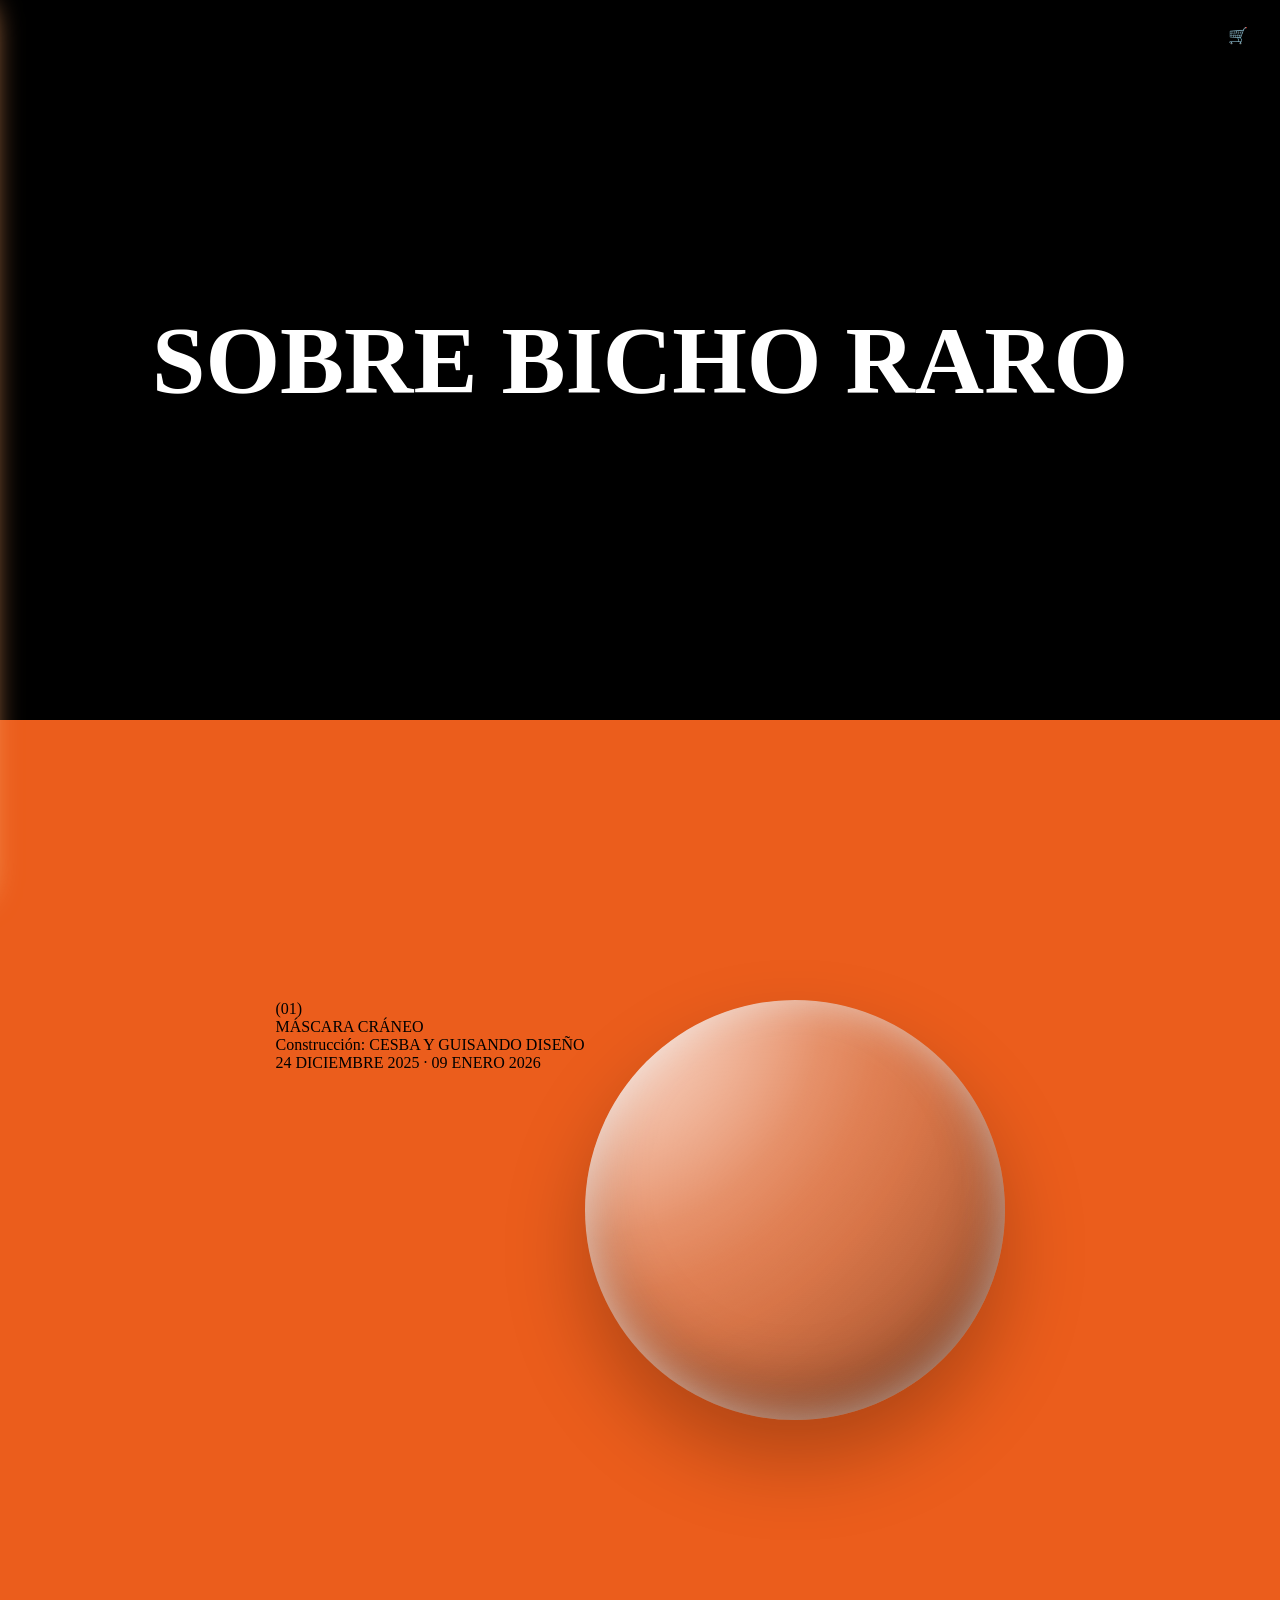
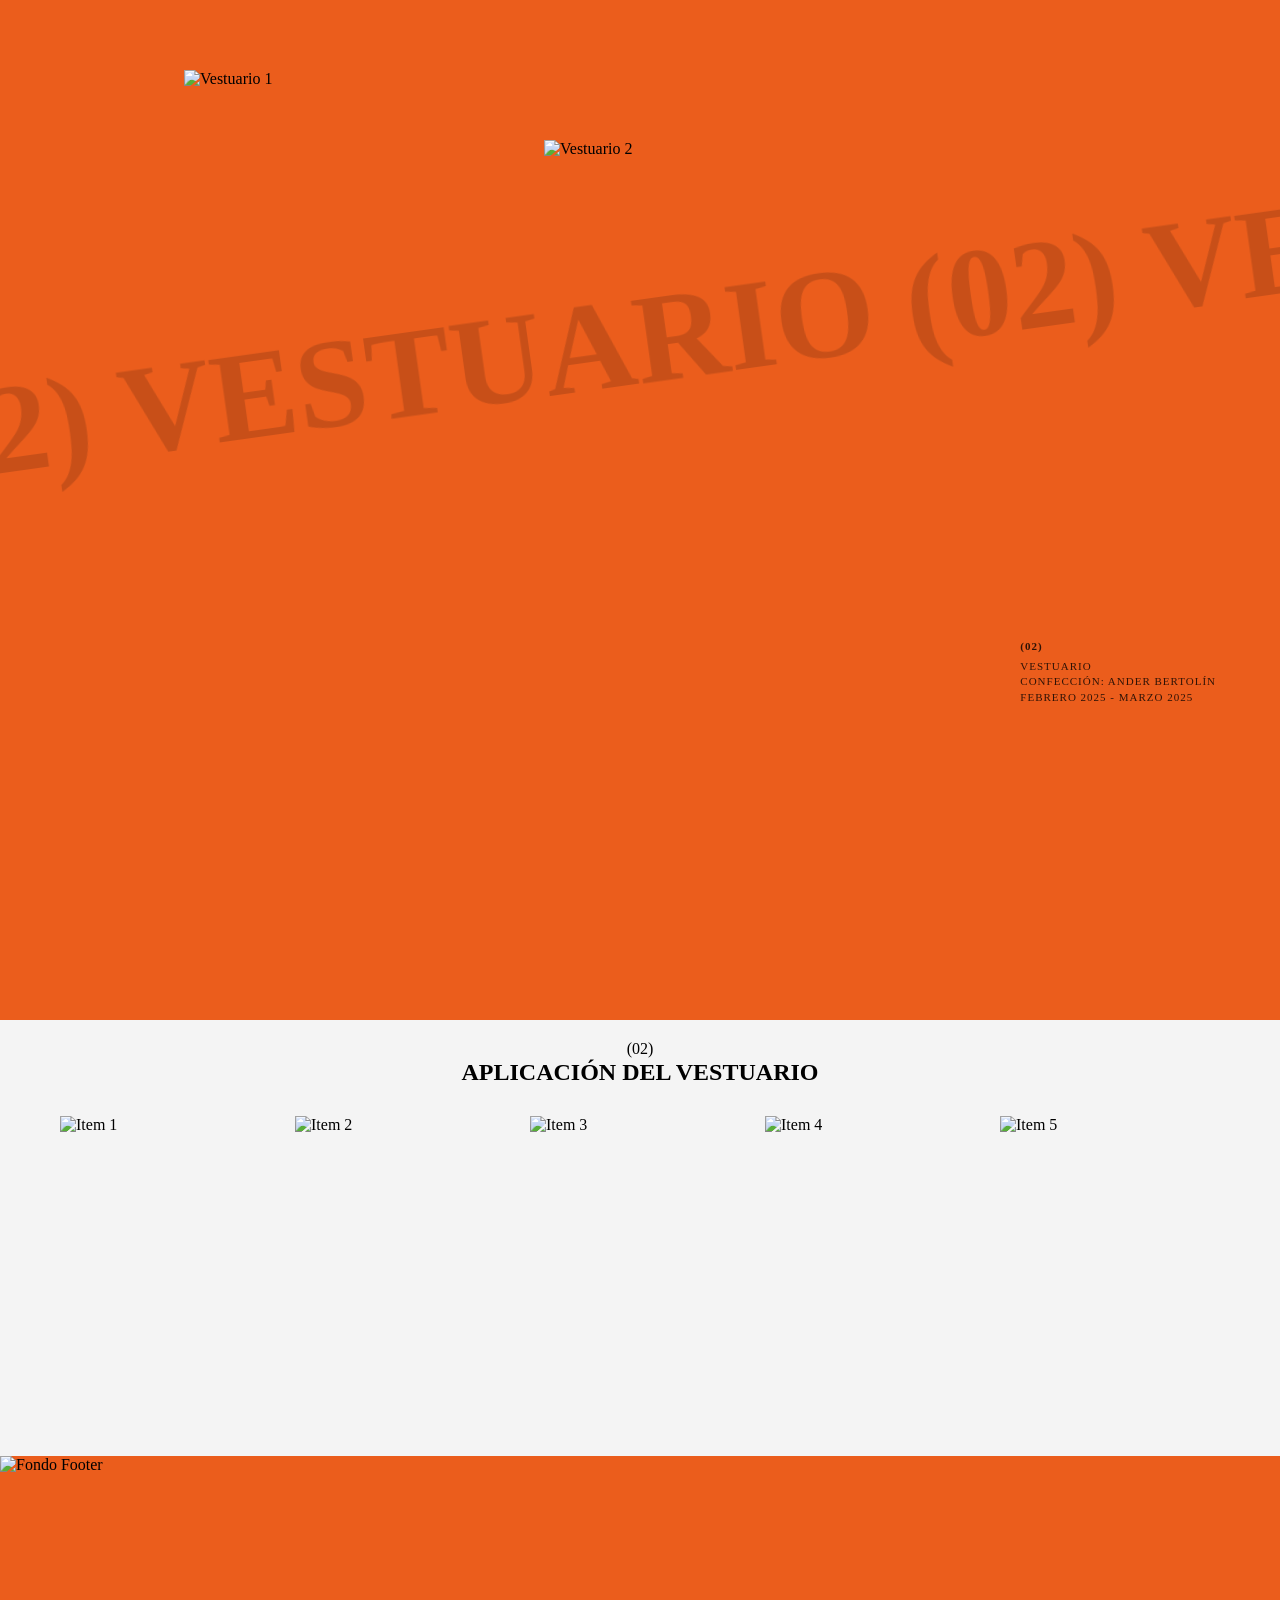
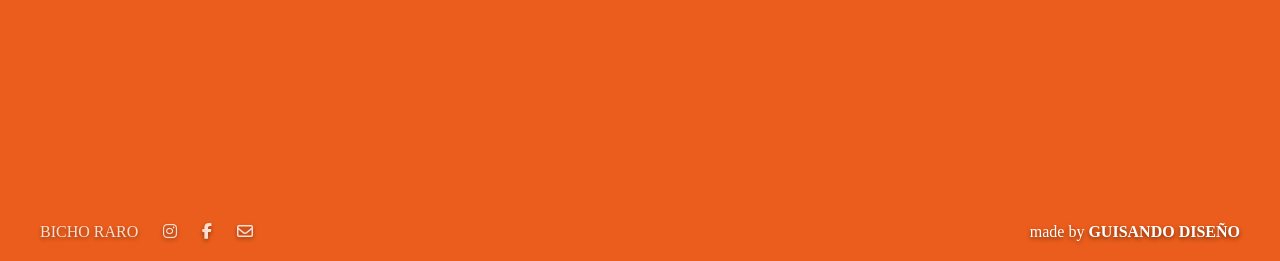
==== about.html @ 762c252d "about" ====
<!DOCTYPE html>
<html lang="es">
    <head>
        <meta charset="UTF-8">
        <title>BICHO RARO</title>
        <meta name="viewport" content="width=device-width, initial-scale=1.0">

        <!-- CSS -->
        <link rel="stylesheet" href="css/style.css">

        <!-- Icons -->
        <link href="https://cdnjs.cloudflare.com/ajax/libs/font-awesome/6.5.0/css/all.min.css" rel="stylesheet">

        <!-- Fonts -->
        <link rel="preconnect" href="https://fonts.googleapis.com">
        <link rel="preconnect" href="https://fonts.gstatic.com" crossorigin>
        <link href="https://fonts.googleapis.com/css2?family=Averia+Serif+Libre:ital,wght@0,300;0,400;0,700;1,300;1,400;1,700&family=Hubballi&family=Krona+One&family=Pinyon+Script&family=Poppins:ital,wght@0,100;0,200;0,300;0,400;0,500;0,600;0,700;0,800;0,900;1,100;1,200;1,300;1,400;1,500;1,600;1,700;1,800;1,900&display=swap" rel="stylesheet">
        
        <link rel="stylesheet" href="https://cdn.jsdelivr.net/npm/slick-carousel@1.8.1/slick/slick.css">
        <link rel="stylesheet" href="https://cdn.jsdelivr.net/npm/slick-carousel@1.8.1/slick/slick-theme.css">

    </head>

    <body>

        
<header class="header">
    <div class="hamburger" id="openMenu">
        <span></span>
        <span></span>
        <span></span>
    </div>

    <nav class="nav">
      <a href="index.html"><img src="media/img/logo.negro.png" class="logo"></a>
    </nav>

<div class="right">

    <div class="cart-btn" id="openCart">
        🛒 <span id="cartCount"></span>
    </div>
</div>
</header>

<div class="cart-overlay" id="cartOverlay"></div>

<div class="cart-panel" id="cartPanel">
    <button class="cart-close" id="closeCart">&times;</button>

    <h2>Tu carrito</h2>

    <div id="cartItems"></div>

    <div class="cart-footer">
        <p>Total: <span id="cartTotal">0.00</span> €</p>
        <button class="checkout-btn">Comprar</button>
    </div>
</div>

<!-- OVERLAY -->
<div class="overlay" id="overlay"></div>

<!-- MENÚ LATERAL -->
<div class="side-menu" id="sideMenu">
    <button class="close" id="closeMenu">&times;</button>

    <a href="#">Inicio</a>
    <a href="#about">Qué es Bicho Raro</a>
    <a href="#sobre el proyecto">Sobre el proyecto</a>
    <a href="#">Tienda</a>
    <a href="#">Contacto</a>
</div>


<main>

    <!-- VÍDEO CABECERA -->
   <section class="hero-video-container">
    <!-- El vídeo se reproduce solo, en bucle y sin sonido -->
    <video autoplay muted loop playsinline class="hero-video">
        <source src="media/video/teaser.mp4" type="video/mp4">
        Tu navegador no soporta vídeos.
    </video>

    <!-- Contenido encima del vídeo -->
    <div class="video-overlay">
        <h1 class="reveal">SOBRE BICHO RARO</h1>
    </div>
   </section>

   <!-- SECCIÓN MÁSCARA -->
<section class="crystal-section">
    <div >
        <span>(01)</span>
        <p>MÁSCARA CRÁNEO<br>Construcción: CESBA Y GUISANDO DISEÑO</p>24 DICIEMBRE 2025 · 09 ENERO 2026
    </div>
    <div class="crystal-wrapper">
        <div class="crystal-ball">
            <!-- Cambiamos video por img -->
            <img class="crystal-image" src="media/img/foto6.jpg" alt="Avalon Film">
            <div class="crystal-glass"></div>
        </div>
    </div>
</section>


<!-- SECCIÓN VESTUARIO -->
<section class="vestuario-section">
    <!-- Marquee Diagonal -->
    <div class="marquee-diagonal">
        <div class="marquee-wrapper">
            <div class="marquee-text">
                (02) VESTUARIO (02) VESTUARIO (02) VESTUARIO (02) VESTUARIO (02) VESTUARIO (02) VESTUARIO (02) VESTUARIO (02) VESTUARIO (02) VESTUARIO (02) VESTUARIO
            </div>
        </div>
    </div>

        <!-- TEXTO PEQUEÑO A LA DERECHA -->
    <div class="vestuario-info">
        <p>(02)</p>
        <p>VESTUARIO</p>
        <p>Confección: ANDER BERTOLÍN</p>
        <p>FEBRERO 2025 - MARZO 2025</p>
    </div>

    <!-- Galería (Reutilizando tu lógica de la Home) -->
    <div class="galeria-container reveal">

        <div class="galeria-item pos-1">
            <img src="media/img/vestuario.png" alt="Vestuario 1">
            <div class="ver-mas">PARTE DE ARRIBA</div>
        </div>
        <div class="galeria-item pos-2">
            <img src="media/img/pantalón.png" alt="Vestuario 2">
            <div class="ver-mas">PANTALÓN</div>
        </div>
        <!-- ... añade tus 8 fotos con las clases pos-1 a pos-8 ... -->
    </div>


    <!-- ================= APLICACIÓN DEL VESTUARIO ================= -->
<section class="carrusel-section">
    <div class="carrusel-header">
        <span>(02)</span>
        <h2>APLICACIÓN DEL VESTUARIO</h2>
    </div>

    <div class="carrusel-estatico">
        <div class="carrusel-item">
            <img src="media/img/foto1.jpg" alt="Item 1">
        </div>
        <div class="carrusel-item">
            <img src="media/img/foto2.jpg" alt="Item 2">
        </div>
        <div class="carrusel-item">
            <img src="media/img/foto3.jpg" alt="Item 3">
        </div>
        <div class="carrusel-item">
            <img src="media/img/foto4.jpg" alt="Item 4">
        </div>
        <div class="carrusel-item">
            <img src="media/img/foto8.jpg" alt="Item 5">
        </div>
    </div>
</section>
    
</section>






</main>


<footer class="site-footer-container">
    <!-- La imagen de fondo -->
    <img src="media/img/foto footer.jpg" alt="Fondo Footer" class="footer-bg-img">

    <!-- El contenido (iconos y créditos) -->
    <div class="footer-content">
        <div class="footer-left">
            <a href="#">BICHO RARO</a>
            <div class="social-icons">
                <a href="#"><i class="fa-brands fa-instagram"></i></a>
                <a href="#"><i class="fa-brands fa-facebook-f"></i></a>
                <a href="#"><i class="fa-regular fa-envelope"></i></a>
            </div>
        </div>
        
        <div class="footer-right">
            <p>made by <span>GUISANDO DISEÑO</span></p>
        </div>
    </div>
</footer>


<script src="menu.js"></script>



        <script src="java/jquery-3.7.1.min.js"></script>
        <script src="https://cdn.jsdelivr.net/npm/slick-carousel@1.8.1/slick/slick.min.js"></script>
        <script src="https://code.jquery.com/ui/1.13.2/jquery-ui.min.js"></script>
        <script src="https://cdnjs.cloudflare.com/ajax/libs/gsap/3.12.5/gsap.min.js"></script>
        <script src="https://cdnjs.cloudflare.com/ajax/libs/gsap/3.12.5/ScrollTrigger.min.js"></script>
        <script src="js/script.js"></script>
    </body>
</html>
---- css/style.css ----
@font-face {
    font-family: 'Atherosser';
    src: url('fonts/ATHEROSSER.ttf') format('truetype');
    font-weight: normal;
    font-style: normal;
}

* {
    margin: 0;
    padding: 0;
    box-sizing: border-box;
    font-family: 'Atherosser';
}

body {
    background: #EB5D1C;
    color: black;
    overflow-x: hidden;
}

/* HEADER */
.header {
    position: fixed;
    width: 100%;
    height: 70px;
    display: grid;
    grid-template-columns: 1fr auto 1fr;
    align-items: center;
    padding: 0 20px;
    z-index: 1000;
}

.logo {
    height: 60px;
}

/* HAMBURGUESA */
.hamburger {
    cursor: pointer;
}

.hamburger span {
    display: block;
    width: 25px;
    height: 2px;
    background: black;
    margin: 5px 0;
}



/* NAV */
.nav {
    display: flex;
    gap: 40px;
    justify-self: center;
}

.logo {
    font-weight: bold;
}

/* RIGHT */
.right {
    justify-self: end;
    display: flex;
    gap: 20px;
}

/* OVERLAY */
.overlay {
    position: fixed;
    inset: 0;
    background: rgba(0,0,0,0.6);
    opacity: 0;
    pointer-events: none;
    transition: 0.3s;
    z-index: 4000;
}

.overlay.active {
    opacity: 1;
    pointer-events: auto;
}

/* SIDE MENU */
.side-menu {
    position: fixed;
    top: 10px;
    left: -320px;
    width: 300px;
    height: calc(100% - 20px);
    padding: 80px 30px;
    background: rgba(255, 255, 255, 0.15); /* Más opaco para legibilidad */
    backdrop-filter: blur(10px);
    -webkit-backdrop-filter: blur(10px);
    box-shadow: 0 0 30px 10px #f49d5f;
    border-radius: 12px;
    transition: 0.4s;
    z-index: 5000;
}

/* ACTIVO */
.side-menu.active {
    left: 10px;
}

/* LINKS */
.side-menu a {
    display: block;
    margin-bottom: 25px;
    font-size: 20px;
    color: white;
    text-decoration: none;
}

/* BOTÓN CERRAR */
.close {
    position: absolute;
    top: 20px;
    right: 20px;
    font-size: 30px;
    background: none;
    border: none;
    color: white;
    cursor: pointer;
    z-index: 5001; /* Siempre sobre el menú */
    padding: 10px; /* Área de clic más grande */
}

/* botón carrito */
.cart-btn {
    cursor: pointer;
    font-weight: bold;
}

/* overlay */
.cart-overlay {
    position: fixed;
    inset: 0;
    background: rgba(0,0,0,0.35);
    opacity: 0;
    pointer-events: none;
    transition: .3s;
    z-index: 1998;
}

.cart-overlay.active {
    opacity: 1;
    pointer-events: auto;
}

/* panel */
.cart-panel {
    position: fixed;
    top: 0;
    right: -420px;
    width: 400px;
    max-width: 100%;
    height: 100%;
    background: white;
    padding: 30px;
    transition: .35s ease;
    z-index: 1999;
    overflow-y: auto;
}

.cart-panel.active {
    right: 0;
}

.cart-close {
    position: absolute;
    top: 15px;
    right: 20px;
    border: none;
    background: none;
    font-size: 32px;
    cursor: pointer;
}

.cart-item {
    display: flex;
    justify-content: space-between;
    margin: 18px 0;
    border-bottom: 1px solid #ddd;
    padding-bottom: 10px;
}

.cart-footer {
    margin-top: 30px;
}

.checkout-btn {
    width: 100%;
    padding: 14px;
    border: none;
    background: black;
    color: white;
    cursor: pointer;
}

/* HERO IMAGE: Ocupa ancho total, alto proporcional */
.hero-image-container {
    width: 100%;
    height: 100vh;
    overflow: hidden;
    line-height: 0;
    position: relative;
    z-index: 1; /* Bajo el menú */
}

.hero-img {
    width: 100%;
    height: 100%;
    object-fit: cover;
    display: block;
}

.hero-image-container {
    position: relative;
    overflow: hidden;
}

.hero-secundaria {
    position: absolute;
    top: 55%;           /* Un poco por debajo del centro vertical */
    left: 35%;          /* 35% la desplaza a la izquierda sin llegar al borde */
    transform: translate(-50%, -50%) scale(0.2); /* Empieza muy pequeña desde su centro */
    width: 500px;       /* Tamaño más grande (ajústalo a tu gusto) */
    height: auto;
    opacity: 0;         /* Invisible al inicio */
    z-index: 10;
    pointer-events: none;
    transition: filter 0.3s ease; /* Por si quieres añadir efectos luego */
}



/* DIVISOR Y CONTENIDO */
.content-wrapper {
    position: relative;
    z-index: 10;
}

.hero-divider {
    width: 100%;
    height: 150px;
    background-image: url('../img/tu-mancha-organica.svg'); /* CAMBIA ESTO AL NOMBRE DE TU SVG */
    background-size: 100% 100%;
    background-repeat: no-repeat;
    margin-top: -80px; /* Muerde la imagen */
}

.hero-content-area {
    background-color: #f4cba9;
    padding: 80px 5vw;
}

/* Estilo específico para la aparición de la foto */
.reveal-hero {
    transition: opacity 1.8s ease-out, transform 1.5s ease-out !important;
    pointer-events: none; 
}

/* Asegúrate de que el contenedor no corte la animación al subir */
.hero-image-container {
    overflow: visible; 
}


/* EFECTO REVEAL (JS) */
/* Estado inicial: Invisible y desplazado */
.reveal {
    opacity: 0;
    transform: translateY(30px);
    /* Aumentamos el tiempo de transición para que se note el efecto */
    transition: opacity 1s ease-out, transform 1s ease-out;
    will-change: opacity, transform; /* Mejora el rendimiento del scroll */
}

/* Estado activo: Visible */
.reveal.active {
    opacity: 1;
    transform: translateY(0);
}

/* TEXTO HOME */
.seccion-mensaje {
    background-color: #EB5D1C; /* El color naranja fuerte de la imagen */
    color: black;
    padding: 100px 10%;
    min-height: 100vh;
    display: flex;
    align-items: center;
    position: relative;
    z-index: 5; /* Asegura que esté por encima de la imagen si hay solapamiento */
}

.mensaje-content {
    max-width: 1100px;
}

.intro-texto {
    font-family: 'Averia Serif Libre', serif;
    font-size: 1.2rem;
    font-weight: bold;
    margin-bottom: 20px;
}

.titulo-grande {
    font-family: 'Krona One', sans-serif;
    font-size: clamp(2.5rem, 6vw, 5rem); /* Se adapta al tamaño de pantalla */
    line-height: 1.1;
    text-transform: uppercase;
    letter-spacing: -2px;
}

.titulo-grande span {
    /* Opcional: un toque de transparencia para las palabras que quieras resaltar */
    opacity: 0.7;
}



.galeria-caotica {
    padding: 100px 0;
    min-height: 120vh;
    position: relative;
}

.galeria-container {
    position: relative;
    max-width: 1200px;
    margin: 0 auto;
    height: 1000px; /* Altura necesaria para distribuir las fotos */
}

.galeria-item {
    position: absolute;
    width: 200px; /* Tamaño base de las fotos */
    transition: all 0.4s cubic-bezier(0.25, 1, 0.5, 1);
    cursor: pointer;
    overflow: hidden;
}

.galeria-item img {
    width: 100%;
    height: auto;
    display: block;
}

/* Efecto HOVER */
.galeria-item:hover {
    transform: scale(1.3); /* Se hace grande */
    z-index: 100; /* Se pone por encima de las demás */
    box-shadow: 0 15px 35px rgba(0,0,0,0.4);
}

/* Texto VER MÁS */
.ver-mas {
    position: absolute;
    inset: 0;
    background: rgba(0, 0, 0, 0.4);
    color: white;
    display: flex;
    align-items: center;
    justify-content: center;
    font-family: 'Atherosser';
    font-size: 0.8rem;
    opacity: 0;
    transition: opacity 0.3s;
}

.galeria-item:hover .ver-mas {
    opacity: 1;
}

/* POSICIONES ASIMÉTRICAS (Ajusta estos valores para "desordenarlas") */

/* Arriba izquierda */
.pos-1 { top: 5%; left: 12%; width: 160px; } 

/* Arriba centro-derecha */
.pos-2 { top: 12%; left: 42%; width: 200px; } 

/* Fila superior, extremo derecho */
.pos-6 { top: 10%; left: 82%; width: 170px; } 

/* Centro izquierda (un poco más grande) */
.pos-7 { top: 38%; left: 8%; width: 230px; } 

/* Centro derecha (equilibrando el medio) */
.pos-3 { top: 42%; left: 68%; width: 210px; } 

/* Abajo izquierda */
.pos-4 { top: 68%; left: 15%; width: 240px; } 

/* Abajo centro (más pequeña, tipo detalle) */
.pos-5 { top: 72%; left: 45%; width: 150px; } 

/* Abajo derecha */
.pos-8 { top: 80%; left: 78%; width: 190px; }

/* AJUSTE PARA MÓVILES (Importante) */
@media (max-width: 768px) {
    .galeria-container {
        height: auto;
        display: grid;
        grid-template-columns: 1fr 1fr; /* 2 columnas en móvil */
        gap: 20px;
        padding: 20px;
    }
    
    .galeria-item {
        position: relative !important; /* Quitamos el desorden en móvil para que sea legible */
        top: auto !important;
        left: auto !important;
        width: 100% !important;
    }
}

/* TIENDA*/
.shop-section {
    padding: 150px 0;
    position: relative;
    overflow: hidden;
    min-height: 100vh;
}

/* MARQUEE (Texto infinito) */
.marquee {
    position: absolute;
    top: 50%;
    transform: translateY(-50%);
    white-space: nowrap;
    display: flex;
    z-index: 1;
}

.marquee-content {
    font-family: 'Krona One', sans-serif;
    font-size: 15vw; /* Texto gigante */
    font-weight: bold;
    color: rgba(0, 0, 0, 1);
    animation: marquee 20s linear infinite;
}

@keyframes marquee {
    from { transform: translateX(0); }
    to { transform: translateX(-50%); }
}

/* PRODUCTOS */
.shop-container {
    position: relative;
    z-index: 10;
    max-width: 1200px;
    margin: 0 auto;
    height: 600px;
}

.shop-item {
    position: absolute;
    width: 280px;
    text-align: center;
    transition: transform 0.3s ease;
}

.shop-item img {
    width: 100%;
    height: auto;
    filter: drop-shadow(0 10px 20px rgba(0,0,0,0.3));
}

.shop-item:hover {
    transform: scale(1.05) rotate(2deg);
}

/* Posiciones tipo collage */
.item-kit { top: 10%; left: 5%; }
.item-fanzine { top: 40%; left: 40%; width: 220px; }
.item-camiseta { top: 5%; right: 5%; width: 320px; }

/* Info y Botón */
.product-info h3 { font-size: 1rem; margin-top: 10px; }
.product-info button {
    background: black;
    color: white;
    border: none;
    padding: 8px 15px;
    margin-top: 10px;
    cursor: pointer;
    font-family: 'Averia Serif Libre';
}

.product-info button:hover { background: white; color: black; }


/* VÍDEO HEADER ABOUT */
.hero-video-container {
    position: relative;
    width: 100%;
    height: 80vh; /* Altura del video (80% de la pantalla) */
    overflow: hidden;
    display: flex;
    align-items: center;
    justify-content: center;
    background-color: black; /* Fondo negro mientras carga el vídeo */
}

.hero-video {
    position: absolute;
    top: 50%;
    left: 50%;
    width: 100%;
    height: 100%;
    object-fit: cover; /* Clave para que no se deforme */
    transform: translate(-50%, -50%);
    z-index: 1;
}

.video-overlay {
    position: relative;
    z-index: 2; /* Por encima del vídeo */
    text-align: center;
    color: white;
}

.video-overlay h1 {
    font-family: 'Atherosser';
    font-size: clamp(3rem, 8vw, 6rem);
    text-transform: uppercase;
    text-shadow: 0 0 20px rgba(0,0,0,0.5);
}

/* Oscurecer un poco el vídeo para que el texto se lea mejor */
.hero-video-container::after {
    content: '';
    position: absolute;
    inset: 0;
    background: rgba(0, 0, 0, 0.3);
    z-index: 1;
}


/* ================= CRYSTAL BALL SECCIÓN MÁSCARA ================= */
.crystal-section{
    width: 100%;
    padding: 280px 0 150px 0;
    display: flex;
    justify-content: center;
}

.crystal-wrapper{
    perspective: 1200px;
}

.crystal-ball{
    width: 420px;
    height: 420px;
    border-radius: 50%;
    position: relative;
    overflow: hidden;
    transform-style: preserve-3d;

    box-shadow:
        inset 0 0 40px rgba(255,255,255,0.6),
        inset 0 -30px 60px rgba(0,0,0,0.25),
        0 40px 80px rgba(0,0,0,0.25);

    transition: transform 0.15s ease-out;
    background: radial-gradient(
        circle at top left,
        rgba(255,255,255,0.5),
        rgba(180,180,180,0.25),
        rgba(90,90,90,0.35)
    );
}

.crystal-image {
    width: 110%;
    height: 110%;
    object-fit: cover;
    position: absolute;
    top: -5%;
    left: -5%;
    border-radius: 50%;
    /* Mantenemos el efecto de profundidad */
    transform: translateZ(-40px); 
    filter: contrast(1.05) brightness(0.95);
    display: block; /* Asegura que no haya espacios extra */
}

/* El resto de tu CSS (.crystal-section, .crystal-ball, etc.) se queda exactamente igual */


.crystal-glass{
    position: absolute;
    inset: 0;
    border-radius: 50%;
    pointer-events: none;

    background:
        radial-gradient(
            circle at top left,
            rgba(255,255,255,0.65),
            rgba(255,255,255,0.15) 40%,
            rgba(255,255,255,0.05) 60%,
            rgba(0,0,0,0.2) 100%
        );
}


/* SECCIÓN VESTUARIO */
.vestuario-section {
    position: relative;
    width: 100%;
    min-height: 140vh; /* Espacio para el marquee y la galería */
    overflow: hidden; /* Importante para que el marquee no cree scroll lateral */
    padding-top: 50px; /* Reducimos el espacio superior al mínimo */
    margin-top: 0; 
}

/* MARQUEE DIAGONAL */
.marquee-diagonal {
    position: absolute;
    top: 20%; /* Ajusta la altura a la que cruza */
    left: -10%; /* Empezamos fuera para cubrir el giro */
    width: 120%; /* Más ancho para que al rotar cubra las esquinas */
    transform: rotate(-8deg); /* Inclinación diagonal */
    background: transparent;
    z-index: 1;
    pointer-events: none;
}

.marquee-wrapper {
    display: flex;
    white-space: nowrap;
    overflow: hidden;
}

.marquee-text {
    font-family: 'Atherosser';
    font-size: 10vw;
    font-weight: bold;
    color: rgba(0, 0, 0, 0.15); /* Color sutil para que no tape las fotos */
    text-transform: uppercase;
    animation: marquee-move 30s linear infinite;
}

@keyframes marquee-move {
    from { transform: translateX(0); }
    to { transform: translateX(-50%); }
}


/* INFO VESTUARIO */
.vestuario-info {
    position: absolute;
    top: 45%;          /* Lo bajamos (ajusta este % según necesites) */
    right: 5%;         /* Lo pegamos a la derecha con un margen */
    text-align: left;  /* El bloque está a la derecha, pero el texto alinea a la izquierda */
    z-index: 15;       /* Por encima del marquee */
    font-family: 'Atherosser';
    font-size: 11px;   /* Tamaño pequeño como en la foto */
    line-height: 1.4;
    text-transform: uppercase;
    letter-spacing: 1px;
    color: rgba(0, 0, 0, 0.8);
}

/* Ajuste opcional para que el primer número destaque */
.vestuario-info p:first-child {
    margin-bottom: 5px;
    font-weight: bold;
}


/* ================= APLICACIÓN DEL VESTUARIO================= */
.carrusel-section {
    padding: 20px 0;
    width: 100%;
    background-color: #f4f4f4;
    margin-top: 0;
    position: relative;
    z-index: 10;
}

/* Header centrado */
.carrusel-header {
    text-align: center;
    margin-bottom: 30px;
    font-family: 'Averia Serif Libre', serif;
    text-transform: uppercase;
}

/* Contenedor CENTRADO y FIJO */
.carrusel-estatico {
    display: flex;
    justify-content: center; /* Centra los items horizontalmente */
    align-items: center;
    gap: 15px;               /* Espacio entre fotos */
    flex-wrap: nowrap;       /* Evita que bajen de línea */
    max-width: 1400px;
    margin: 0 auto;
    padding: 0 20px;
}

/* La tarjeta completa */
.carrusel-item {
    width: 220px;           /* Ajusta según cuántas fotos quieras que quepan */
    height: 320px;
    overflow: hidden;
    cursor: pointer;
    transition: transform 0.5s cubic-bezier(0.25, 1, 0.5, 1); /* Transición suave */
    position: relative;
}

.carrusel-item img {
    width: 100%;
    height: 100%;
    object-fit: cover;
    display: block;
}

/* HOVER de la tarjeta entera */
.carrusel-item:hover {
    transform: scale(1.1); /* Toda la tarjeta se hace grande */
    z-index: 10;           /* Se pone por encima de las de al lado */
    box-shadow: 0 15px 30px rgba(0,0,0,0.2); /* Sombra para dar profundidad */
}




/* FOOTER */
.site-footer-container {
    position: relative;
    width: 100%;
    height: 45vh; /* Ajusta este valor para decidir qué tan "alta" se ve la foto */
    background-color: #EB5D1C; /* O el color de fondo de tu web */
    display: flex;
    align-items: flex-end; /* Alinea el texto del footer al final */
    overflow: hidden;
}

.footer-bg-img {
    position: absolute;
    bottom: 0;
    left: 0;
    width: 100%;  /* Cubre todo el ancho */
    height: 100%; /* Cubre el alto definido (45vh) */
    object-fit: cover; /* Hace que la imagen llene el espacio sin deformarse */
    object-position: bottom; /* Prioriza que se vea la parte de abajo (la montaña) */
    z-index: 1;
}

.footer-content {
    position: relative;
    z-index: 2;
    width: 100%;
    display: flex;
    justify-content: space-between;
    padding: 20px 40px;
    color: white; /* Cambia a black si la base de tu foto es clara */
    text-shadow: 0 2px 4px rgba(0,0,0,0.5); /* Sombra suave para leer bien sobre la foto */
}



.footer-left, .social-icons {
    display: flex;
    align-items: center;
    gap: 25px;
}

.footer-left a {
    color: white;
    text-decoration: none;
    opacity: 0.8;
}

.footer-left a:hover {
    opacity: 1;
}

.footer-right span {
    font-weight: bold;
}
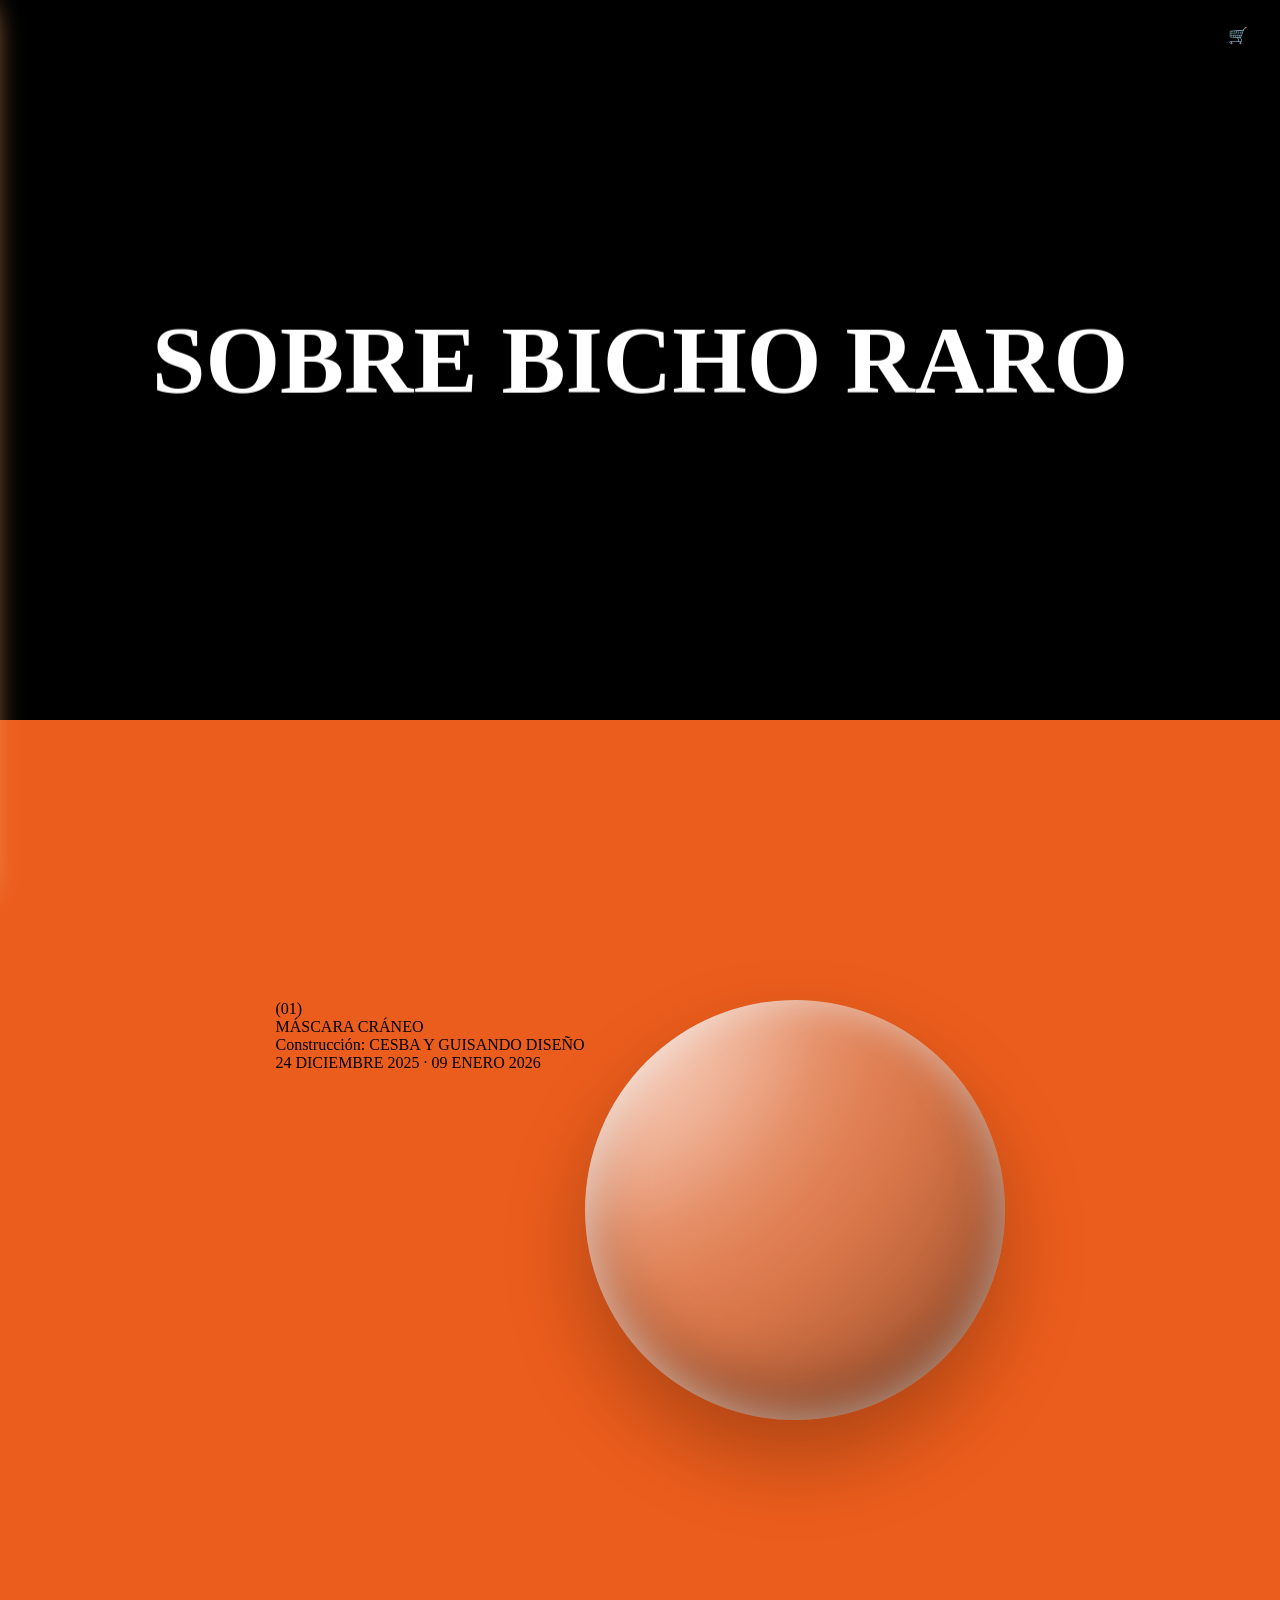
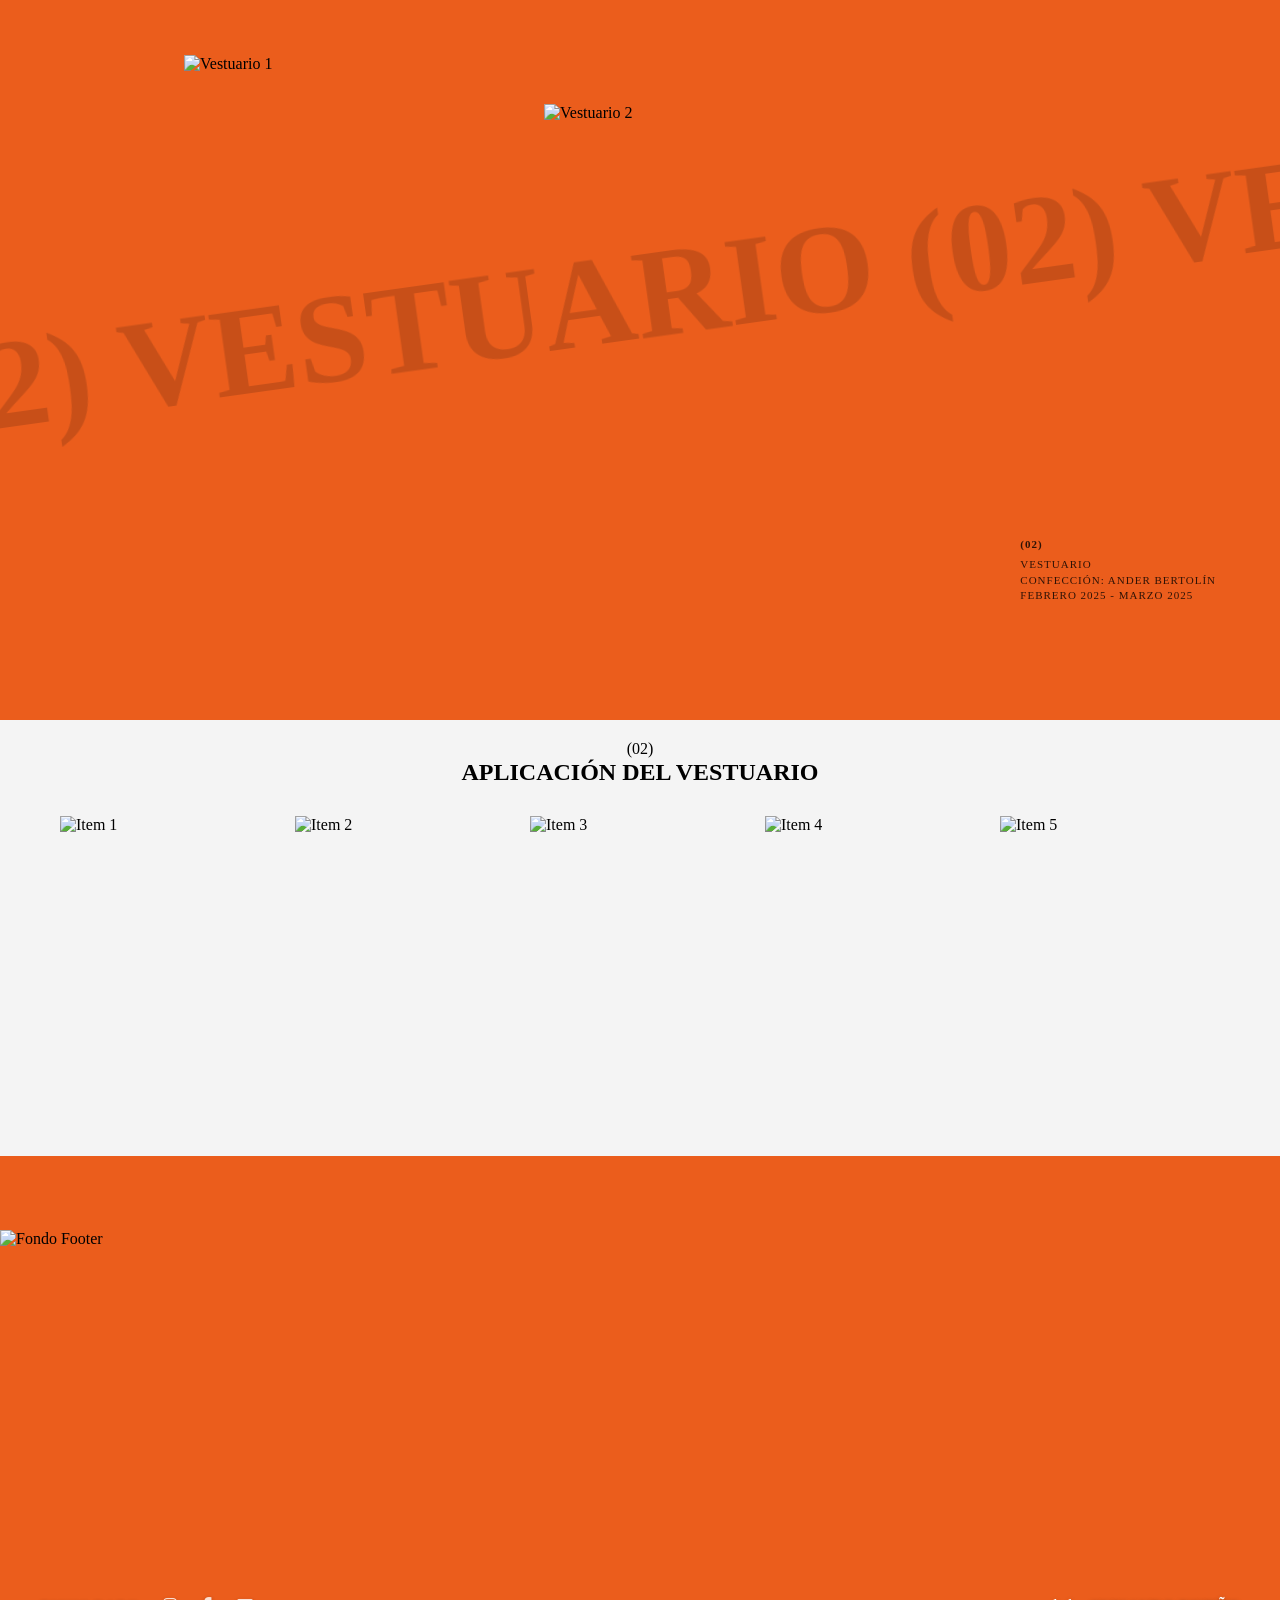
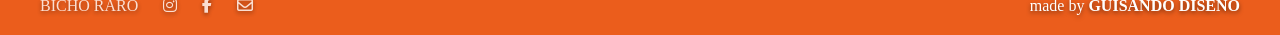
==== commit 0799ecdc: "correción galerías" ====
--- a/about.html
+++ b/about.html
@@ -125,7 +125,7 @@
     </div>
 
     <!-- Galería (Reutilizando tu lógica de la Home) -->
-    <div class="galeria-container reveal">
+    <div class="galeria-vestuario reveal">
 
         <div class="galeria-item pos-1">
             <img src="media/img/vestuario.png" alt="Vestuario 1">
--- a/css/style.css
+++ b/css/style.css
@@ -439,11 +439,11 @@
 }
 
 .marquee-content {
-    font-family: 'Krona One', sans-serif;
+    font-family: 'Atherosser';
     font-size: 15vw; /* Texto gigante */
     font-weight: bold;
-    color: rgba(0, 0, 0, 1);
-    animation: marquee 20s linear infinite;
+    color: rgba(0, 0, 0, 0.5);
+    animation: marquee 50s linear infinite;
 }
 
 @keyframes marquee {
@@ -654,6 +654,13 @@
     to { transform: translateX(-50%); }
 }
 
+/* IMG VESTUARIO */
+.galeria-vestuario {
+    position: relative;
+    max-width: 1200px;
+    margin: 0 auto;
+    height: 700px; /* Altura necesaria para distribuir las fotos */
+}
 
 /* INFO VESTUARIO */
 .vestuario-info {
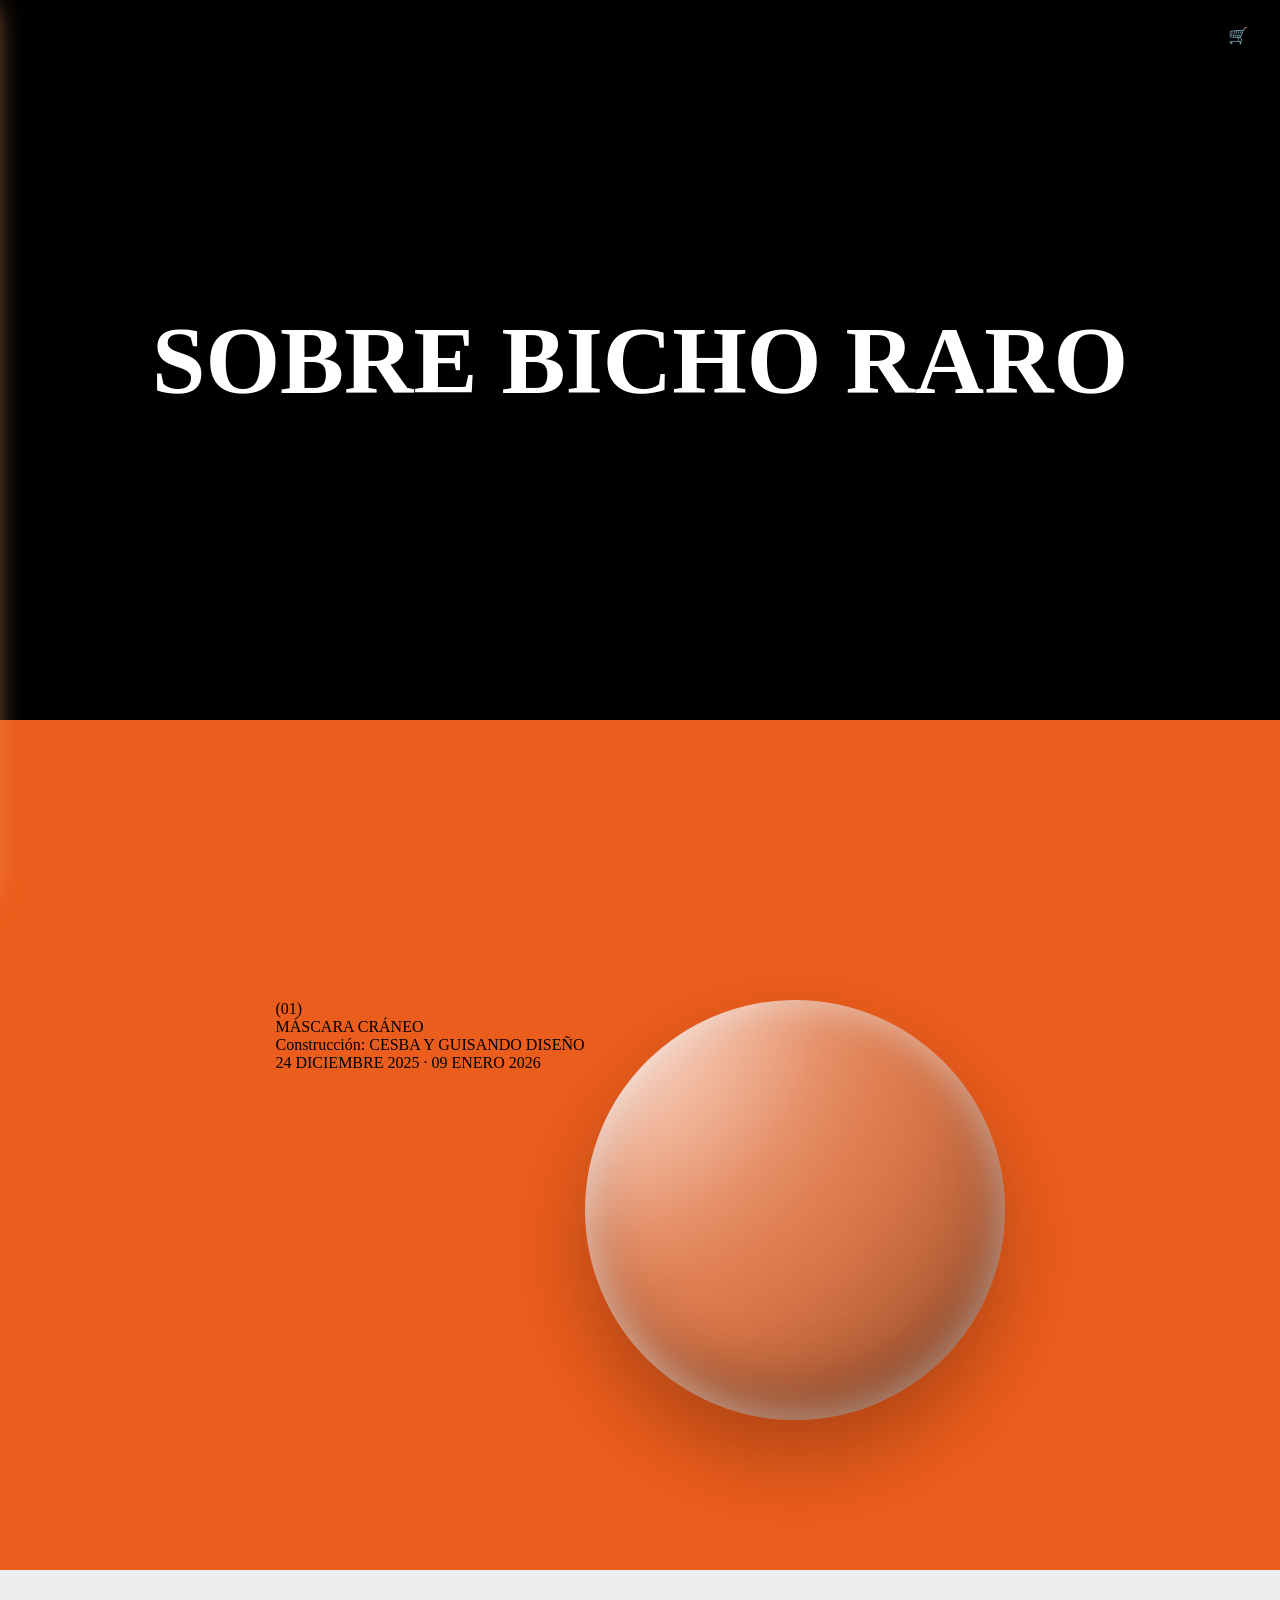
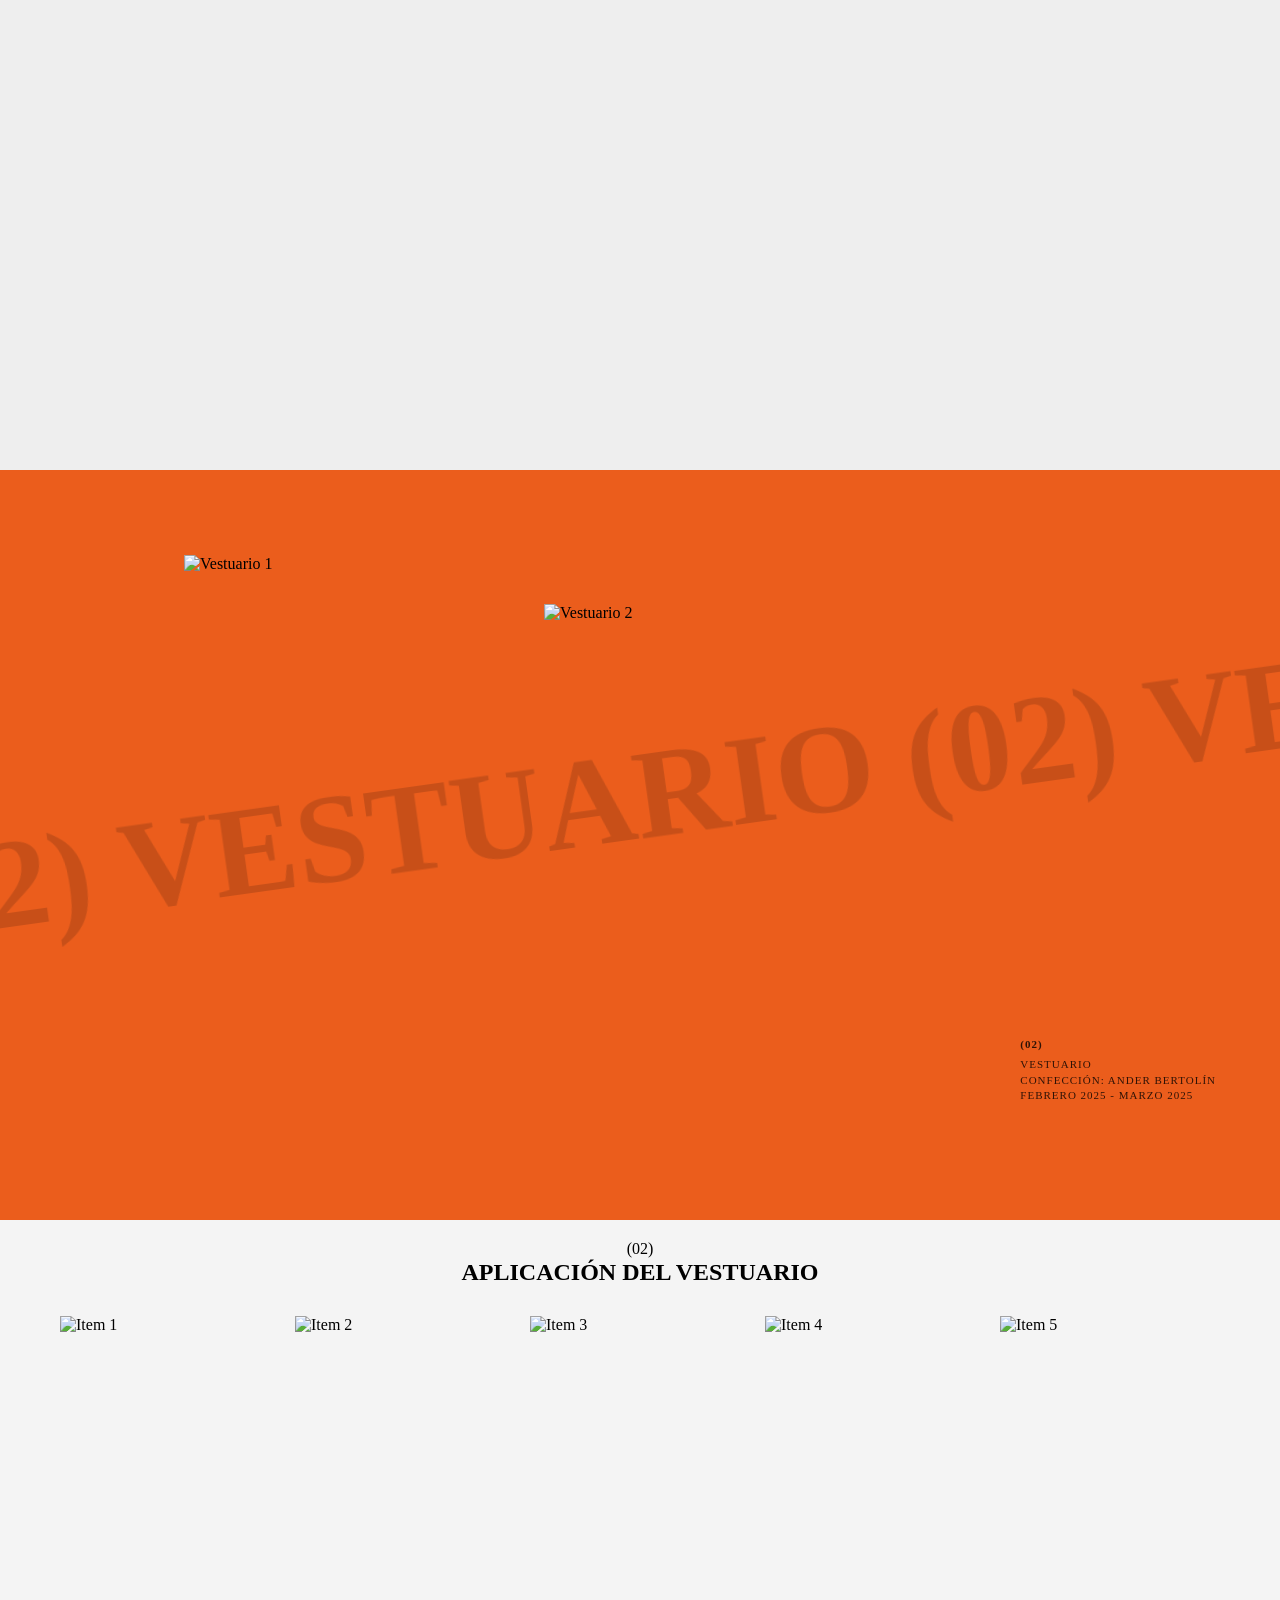
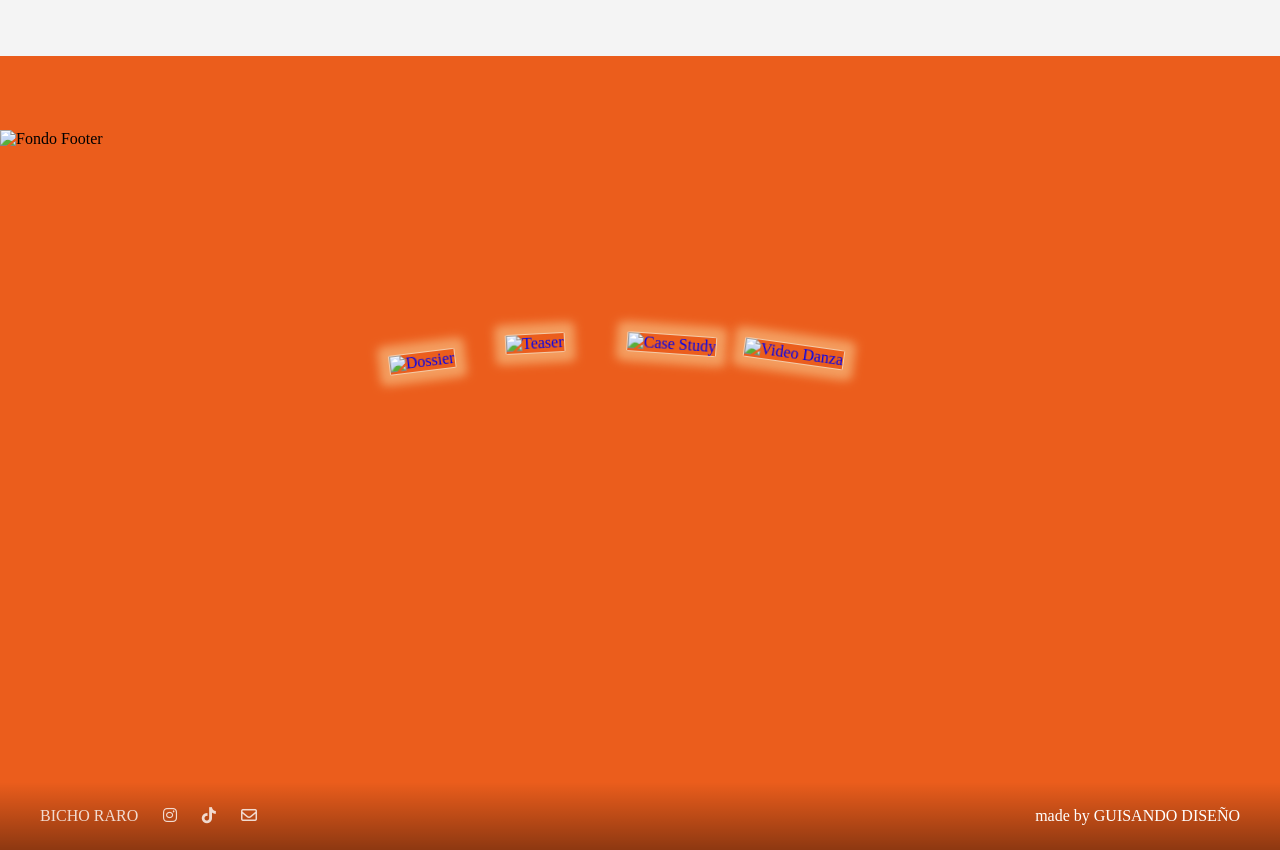
==== commit d2cafd81: "footer" ====
--- a/about.html
+++ b/about.html
@@ -7,6 +7,7 @@
 
         <!-- CSS -->
         <link rel="stylesheet" href="css/style.css">
+
 
         <!-- Icons -->
         <link href="https://cdnjs.cloudflare.com/ajax/libs/font-awesome/6.5.0/css/all.min.css" rel="stylesheet">
@@ -19,6 +20,9 @@
         <link rel="stylesheet" href="https://cdn.jsdelivr.net/npm/slick-carousel@1.8.1/slick/slick.css">
         <link rel="stylesheet" href="https://cdn.jsdelivr.net/npm/slick-carousel@1.8.1/slick/slick-theme.css">
 
+                <!-- 3D -->
+        <script type="module" src="https://googleapis.com"></script>
+
     </head>
 
     <body>
@@ -103,6 +107,19 @@
         </div>
     </div>
 </section>
+
+ <!-- mácara 3d -->
+<section class="seccion-3d">
+    <model-viewer 
+        src="media/3D/modelo3d.gltf" 
+        alt="Un modelo 3D interactivo" 
+        auto-rotate 
+        camera-controls 
+        shadow-intensity="1" 
+        touch-action="pan-y">
+    </model-viewer>
+</section>
+
 
 
 <!-- SECCIÓN VESTUARIO -->
@@ -176,20 +193,46 @@
 
 
 <footer class="site-footer-container">
-    <!-- La imagen de fondo -->
+    <!-- 1. La imagen de fondo (Capa 1) -->
     <img src="media/img/foto footer.jpg" alt="Fondo Footer" class="footer-bg-img">
 
-    <!-- El contenido (iconos y créditos) -->
+    <!-- 2. Galería de Cartas (Capa 2) -->
+    <div class="footer-cards-overlay">
+        <div class="gallery-cards-container">
+            <!-- Dossier -->
+            <a href="media/pdf/dossier.pdf" target="_blank" class="card-item">
+                <img src="media/img/foto6.jpg" alt="Dossier">
+                <span class="card-label">DOSSIER PDF</span>
+            </a>
+            <!-- Teaser -->
+            <a href="https://youtube.com" target="_blank" class="card-item">
+                <img src="media/img/foto5.png" alt="Teaser">
+                <span class="card-label">TEASER</span>
+            </a>
+            <!-- Case Study -->
+            <a href="https://youtube.com" target="_blank" class="card-item">
+                <img src="media/img/foto case.jpg" alt="Case Study">
+                <span class="card-label">CASE STUDY</span>
+            </a>
+            <!-- Video Danza -->
+            <a href="https://youtube.com" target="_blank" class="card-item">
+                <img src="media/img/foto arte.jpg" alt="Video Danza">
+                <span class="card-label">VIDEO DANZA</span>
+            </a>
+        </div>
+    </div>
+
+    <!-- 3. Contenido de texto e iconos (Capa 3) -->
     <div class="footer-content">
         <div class="footer-left">
             <a href="#">BICHO RARO</a>
             <div class="social-icons">
                 <a href="#"><i class="fa-brands fa-instagram"></i></a>
-                <a href="#"><i class="fa-brands fa-facebook-f"></i></a>
+                <a href="#"><i class="fa-brands fa-tiktok"></i></a>
                 <a href="#"><i class="fa-regular fa-envelope"></i></a>
             </div>
         </div>
-        
+
         <div class="footer-right">
             <p>made by <span>GUISANDO DISEÑO</span></p>
         </div>
--- a/css/style.css
+++ b/css/style.css
@@ -199,6 +199,29 @@
     color: white;
     cursor: pointer;
 }
+
+.remove-item {
+    background: none;
+    border: none;
+    color: #ff4444; /* Rojo para borrar */
+    cursor: pointer;
+    font-size: 12px;
+    text-decoration: underline;
+    padding: 5px;
+}
+
+.remove-item:hover {
+    color: black;
+}
+
+.cart-item {
+    display: flex;
+    align-items: center; /* Centra el contenido verticalmente */
+    justify-content: space-between;
+}
+
+
+
 
 /* HERO IMAGE: Ocupa ancho total, alto proporcional */
 .hero-image-container {
@@ -497,6 +520,44 @@
 .product-info button:hover { background: white; color: black; }
 
 
+/* Contenedor de las imágenes */
+.image-container {
+    position: relative;
+    width: 100%;
+    height: 350px; /* Ajusta según el tamaño de tus fotos */
+    overflow: hidden;
+}
+
+.image-container img {
+    width: 100%;
+    height: 100%;
+    object-fit: cover;
+    position: absolute;
+    top: 0;
+    left: 0;
+    transition: opacity 0.4s ease-in-out; /* Transición suave */
+}
+
+/* Estado inicial */
+.img-back {
+    opacity: 0; /* La trasera está oculta */
+}
+
+.img-front {
+    opacity: 1; /* La delantera es visible */
+}
+
+/* Efecto HOVER */
+.shop-item:hover .img-front {
+    opacity: 0; /* Se oculta la delantera */
+}
+
+.shop-item:hover .img-back {
+    opacity: 1; /* Se muestra la trasera */
+}
+
+
+
 /* VÍDEO HEADER ABOUT */
 .hero-video-container {
     position: relative;
@@ -610,6 +671,27 @@
             rgba(0,0,0,0.2) 100%
         );
 }
+
+
+/* MÁSCARA 3D */
+.seccion-3d {
+    width: 100%;
+    height: 500px; /* Altura del visor 3D */
+    display: flex;
+    justify-content: center;
+    align-items: center;
+    background-color: transparent; /* O el naranja de tu web */
+}
+
+model-viewer {
+    width: 100%;
+    height: 500px;
+    outline: none;
+    --poster-color: transparent; /* Evita fondo blanco mientras carga */
+    background-color: #eee;
+    display: block;
+}
+
 
 
 /* SECCIÓN VESTUARIO */
@@ -739,16 +821,379 @@
 }
 
 
+/* ===== CHECKOUT ===== */
+.checkout-page{
+    padding-top: 110px;
+    padding-left: 60px;
+    padding-right: 60px;
+    padding-bottom: 80px;
+    background: #f4cba9;
+}
+
+.checkout-title{
+    font-family: "Atherosser";
+    font-weight: 400;
+    font-size: 44px;
+    margin: 18px 0 28px;
+    color: #111;
+}
+
+.checkout-grid{
+    display: grid;
+    grid-template-columns: 0.9fr 1.1fr;
+    gap: 60px;
+    align-items: start;
+}
+
+.checkout-summary,
+.checkout-form{
+    background: rgba(255,255,255,0.65);
+    border: 1px solid rgba(0,0,0,0.08);
+    border-radius: 16px;
+    padding: 26px;
+    box-shadow: 0 18px 40px rgba(0,0,0,0.06);
+    backdrop-filter: blur(8px);
+    -webkit-backdrop-filter: blur(8px);
+}
+
+.checkout-summary h2,
+.checkout-form h2{
+    font-family: "Hubballi", sans-serif;
+    font-weight: 400;
+    letter-spacing: 1.5px;
+    text-transform: uppercase;
+    font-size: 16px;
+    color: #222;
+    margin: 0.2rem 0;
+}
+
+.checkout-items{
+    display: flex;
+    flex-direction: column;
+    gap: 14px;
+    padding-bottom: 18px;
+    border-bottom: 1px solid rgba(0,0,0,0.10);
+    min-height: 80px;
+}
+
+.checkout-totals{
+    margin-top: 18px;
+    display: flex;
+    flex-direction: column;
+    gap: 10px;
+}
+
+.checkout-totals .row{
+    display: flex;
+    justify-content: space-between;
+    font-family: "Hubballi", sans-serif;
+    font-size: 14px;
+    color: #222;
+}
+
+.checkout-totals .row.total{
+    padding-top: 10px;
+    border-top: 1px solid rgba(0,0,0,0.10);
+    font-size: 16px;
+}
+
+#checkout-form{
+    display: flex;
+    flex-direction: column;
+    gap: 14px;
+}
+
+.field label{
+    display: block;
+    font-family: "Hubballi", sans-serif;
+    font-size: 13px;
+    letter-spacing: 0.8px;
+    color: rgba(0,0,0,0.75);
+    margin-bottom: 8px;
+}
+
+.field input{
+    width: 100%;
+    padding: 12px 12px;
+    border: 1px solid rgba(0,0,0,0.18);
+    border-radius: 12px;
+    background: rgba(244,242,237,0.75);
+    outline: none;
+    font-size: 14px;
+    color: #111;
+}
+
+.field.two{
+    display: grid;
+    grid-template-columns: 1fr 1fr;
+    gap: 14px;
+}
+
+.place-order-btn{
+    margin-top: 8px;
+    width: 100%;
+    padding: 14px 14px;
+    border: none;
+    border-radius: 14px;
+    cursor: pointer;
+    background: #111;
+    color: #fff;
+    font-family: "Hubballi", sans-serif;
+    letter-spacing: 1px;
+    font-size: 15px;
+}
+
+.checkout-backlink,
+.checkout-backlink:link,
+.checkout-backlink:visited,
+.checkout-backlink:hover,
+.checkout-backlink:active{
+    color: #111 !important;
+    text-decoration: none !important;
+}
+
+.checkout-backlink{
+    display: inline-flex !important;
+    align-items: center;
+    justify-content: center;
+    padding: 12px 14px;
+    margin-top: 1rem;
+    border-radius: 12px;
+    background: rgba(255,255,255,0.55);
+    border: 1px solid rgba(0,0,0,0.18);
+    font-family: "Hubballi", sans-serif;
+    letter-spacing: 1px;
+    font-size: 14px;
+    transition: transform 0.2s ease, 0.2s ease, border-color 0.2s ease;
+}
+
+.checkout-backlink:hover{
+    transform: translateY(-2px);
+    background: rgba(255,255,255,0.75);
+    border-color: rgba(0,0,0,0.28);
+}
+
+.checkout-page{
+    font-family: "Hubballi", sans-serif;
+    color: #111;
+}
+
+.checkout-title{
+    font-family: "Atherosser";
+}
+
+.checkout-summary h2,
+.checkout-form h2{
+    font-family: "Hubballi", sans-serif;
+    letter-spacing: 3px;
+}
+
+.checkout-items{
+    gap: 14px;
+}
+
+.checkout-item{
+    display: grid;
+    grid-template-columns: 84px 1fr auto;
+    gap: 14px;
+    align-items: center;
+
+    padding: 14px;
+    border-radius: 16px;
+    border: 1px solid rgba(0,0,0,0.10);
+    background: rgba(255,255,255,0.50);
+    box-shadow: 0 10px 24px rgba(0,0,0,0.05);
+}
+
+.checkout-thumb{
+    width: 84px;
+    height: 84px;
+    border-radius: 14px;
+    object-fit: cover;
+    background: rgba(0,0,0,0.06);
+}
+
+.checkout-info{
+    display: flex;
+    flex-direction: column;
+    gap: 6px;
+    min-width: 0;
+}
+
+.checkout-name{
+    font-family: "Atherosser";
+    font-size: 18px;
+    line-height: 1.2;
+}
+
+.checkout-meta{
+    font-family: "Hubballi", sans-serif;
+    font-size: 14px;
+    letter-spacing: 0.6px;
+    color: rgba(0,0,0,0.65);
+}
+
+.checkout-price{
+    font-family: "Hubballi", sans-serif;
+    font-size: 16px;
+    letter-spacing: 0.8px;
+    white-space: nowrap;
+}
+
+.checkout-totals .row{
+    font-family: "Hubballi", sans-serif;
+    letter-spacing: 0.8px;
+}
+
+.checkout-totals .row.total{
+    font-size: 18px;
+    letter-spacing: 1px;
+}
+
+.cart-item{
+    position: relative; 
+    padding-right: 44px; 
+}
+
+.cart-item .remove-item{
+    position: absolute;
+    top: 10px;
+    right: 10px;
+
+    width: 28px;
+    height: 28px;
+    display: grid;
+    place-items: center;
+
+    background: transparent;
+    border: none;
+    cursor: pointer;
+
+    color: #bbb;
+    font-size: 22px;
+    line-height: 1;
+}
+
+.cart-item .remove-item:hover{
+    color: #000;
+}
+
+
+/* ===== CONFIRMACIÓN DE COMPRA ===== */
+.confirm-page{
+    padding-top: 110px;
+    padding-left: 60px;
+    padding-right: 60px;
+    padding-bottom: 80px;
+    background: #f4f2ed;
+    color: #111;
+    font-family: "Hubballi", sans-serif;
+}
+
+.confirm-page{
+    max-width: 920px;
+    margin: 0 auto;
+
+    background: rgba(255,255,255,0.65);
+    border: 1px solid rgba(0,0,0,0.08);
+    border-radius: 18px;
+    padding: 28px;
+
+    box-shadow: 0 18px 40px rgba(0,0,0,0.06);
+    backdrop-filter: blur(8px);
+    -webkit-backdrop-filter: blur(8px);
+}
+
+.confirm-page h1{
+    font-family: "Averia Serif Libre", serif;
+    font-weight: 400;
+    font-size: 44px;
+    margin: 0 0 14px;
+    line-height: 1.05;
+}
+
+#order-id{
+    display: flex;
+    flex-wrap: wrap;
+    gap: 10px;
+    align-items: center;
+
+    font-size: 16px;
+    letter-spacing: 0.8px;
+    color: rgba(0,0,0,0.75);
+
+    padding-bottom: 16px;
+    border-bottom: 1px solid rgba(0,0,0,0.10);
+    margin-bottom: 18px;
+}
+
+#order-summary{
+    display: flex;
+    flex-direction: column;
+    gap: 12px;
+}
+
+#order-summary p{
+    margin: 0;
+    display: grid;
+    grid-template-columns: 1fr auto;
+    gap: 14px;
+    align-items: center;
+
+    padding: 14px;
+    border-radius: 16px;
+    border: 1px solid rgba(0,0,0,0.10);
+    background: rgba(255,255,255,0.50);
+    box-shadow: 0 10px 24px rgba(0,0,0,0.05);
+
+    font-size: 15px;
+    letter-spacing: 0.4px;
+    color: rgba(0,0,0,0.85);
+}
+
+#order-summary p strong{
+    color: #111;
+}
+
+.confirm-page a,
+.confirm-page a:link,
+.confirm-page a:visited{
+    margin-top: 18px;
+    display: inline-flex;
+    align-items: center;
+    justify-content: center;
+
+    padding: 12px 14px;
+    border-radius: 12px;
+    text-decoration: none;
+
+    background: rgba(255,255,255,0.55);
+    border: 1px solid rgba(0,0,0,0.18);
+
+    font-family: "Hubballi", sans-serif;
+    letter-spacing: 1px;
+    font-size: 14px;
+    color: #111;
+
+    transition: transform 0.2s ease, 0.2s ease, border-color 0.2s ease;
+}
+
+.confirm-page a:hover{
+    transform: translateY(-2px);
+    background: rgba(255,255,255,0.75);
+    border-color: rgba(0,0,0,0.28);
+}
 
 
 /* FOOTER */
 .site-footer-container {
     position: relative;
     width: 100%;
-    height: 45vh; /* Ajusta este valor para decidir qué tan "alta" se ve la foto */
-    background-color: #EB5D1C; /* O el color de fondo de tu web */
-    display: flex;
-    align-items: flex-end; /* Alinea el texto del footer al final */
+    height: 80vh; /* Aumentado de 45vh para dar espacio a las cartas */
+    background-color: #EB5D1C;
+    display: flex;
+    flex-direction: column;
+    justify-content: flex-end;
     overflow: hidden;
 }
 
@@ -756,25 +1201,22 @@
     position: absolute;
     bottom: 0;
     left: 0;
-    width: 100%;  /* Cubre todo el ancho */
-    height: 100%; /* Cubre el alto definido (45vh) */
-    object-fit: cover; /* Hace que la imagen llene el espacio sin deformarse */
-    object-position: bottom; /* Prioriza que se vea la parte de abajo (la montaña) */
+    width: 100%;
+    height: 100%;
+    object-fit: cover;
+    object-position: bottom;
     z-index: 1;
 }
 
-.footer-content {
-    position: relative;
-    z-index: 2;
-    width: 100%;
-    display: flex;
-    justify-content: space-between;
-    padding: 20px 40px;
-    color: white; /* Cambia a black si la base de tu foto es clara */
-    text-shadow: 0 2px 4px rgba(0,0,0,0.5); /* Sombra suave para leer bien sobre la foto */
-}
-
-
+/* --- ESTILO DE LAS CARTAS --- */
+.footer-cards-overlay {
+    position: absolute;
+    top: 30%; /* Ajusta esto para subirlas o bajarlas en el cielo */
+    width: 100%;
+    display: flex;
+    justify-content: center;
+    z-index: 5; /* Por encima de la foto, por debajo del texto */
+}
 
 .footer-left, .social-icons {
     display: flex;
@@ -792,6 +1234,72 @@
     opacity: 1;
 }
 
-.footer-right span {
-    font-weight: bold;
-}
+.gallery-cards-container {
+    display: flex;
+    align-items: flex-end;
+}
+
+.card-item {
+    position: relative;
+    width: 150px; /* Tamaño de las cartas */
+    height: 210px;
+    margin: 0 -20px; /* Solapamiento lateral */
+    transition: all 0.5s cubic-bezier(0.25, 1, 0.5, 1);
+    transform: rotate(var(--rotation));
+    cursor: pointer;
+    text-decoration: none;
+}
+
+/* Inclinaciones para el efecto abanico */
+.card-item:nth-child(1) { --rotation: -7deg; }
+.card-item:nth-child(2) { --rotation: -3deg; top: -15px; }
+.card-item:nth-child(3) { --rotation: 4deg; top: -10px; }
+.card-item:nth-child(4) { --rotation: 8deg; }
+
+.card-item img {
+    width: 100%;
+    height: 100%;
+    object-fit: cover;
+    border: 1px solid #f4cba9; /* Borde tipo foto física */
+    backdrop-filter: blur(10px);
+    -webkit-backdrop-filter: blur(10px);
+    box-shadow: 0 0 10px 10px #f49d5f;
+    border-radius: 5%;
+
+}
+
+/* HOVER: La carta se eleva y crece */
+.card-item:hover {
+    transform: translateY(-40px) scale(1.4) rotate(0deg);
+    z-index: 100;
+    margin: 0 35px; /* Abre espacio a los lados al crecer */
+}
+
+.card-label {
+    position: absolute;
+    bottom: 10px;
+    left: 10px;
+    color: white;
+    font-size: 9px;
+    font-family: 'Atherosser';
+    letter-spacing: 1px;
+    opacity: 0;
+    transition: 0.3s;
+}
+
+.card-item:hover .card-label {
+    opacity: 1;
+}
+
+/* --- TEXTO INFERIOR --- */
+.footer-content {
+    position: relative;
+    z-index: 10; /* Siempre visible sobre las fotos al subir */
+    width: 100%;
+    display: flex;
+    justify-content: space-between;
+    padding: 25px 40px;
+    color: white;
+    background: linear-gradient(transparent, rgba(0,0,0,0.4));
+}
+
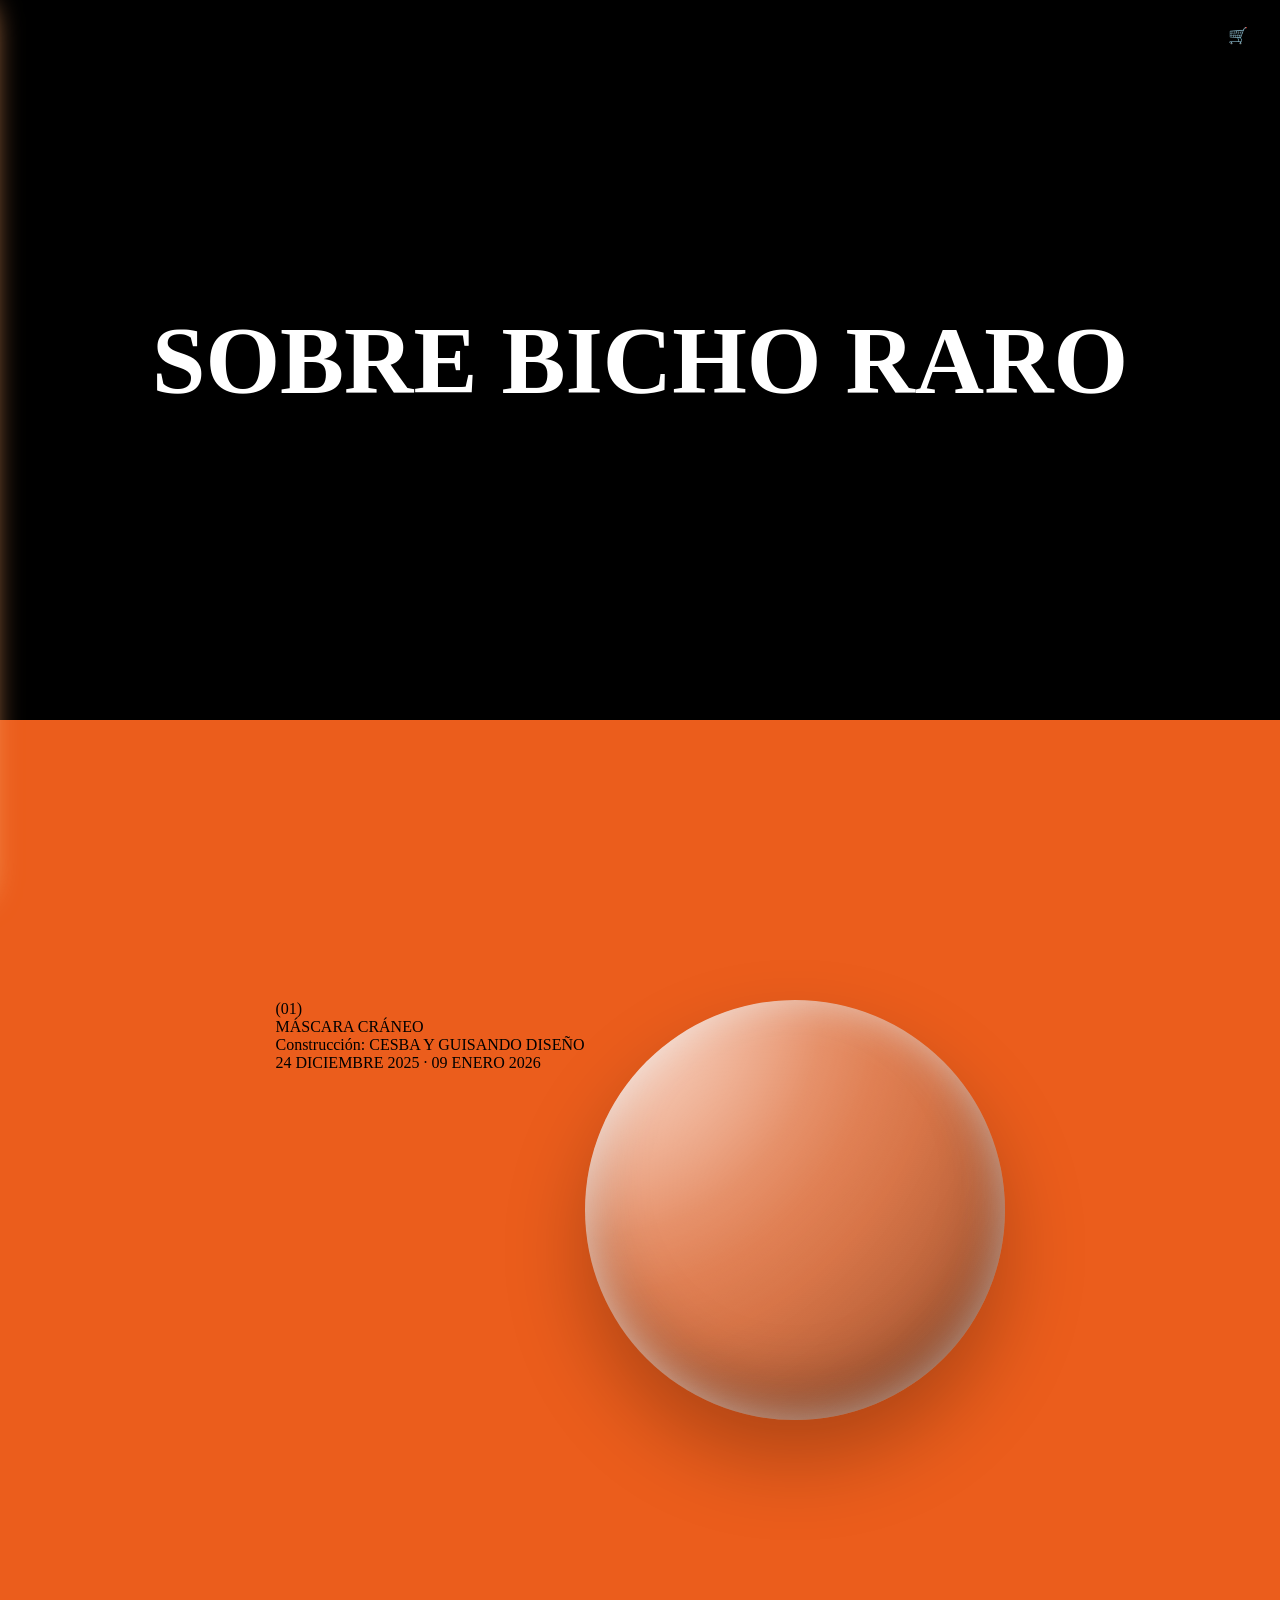
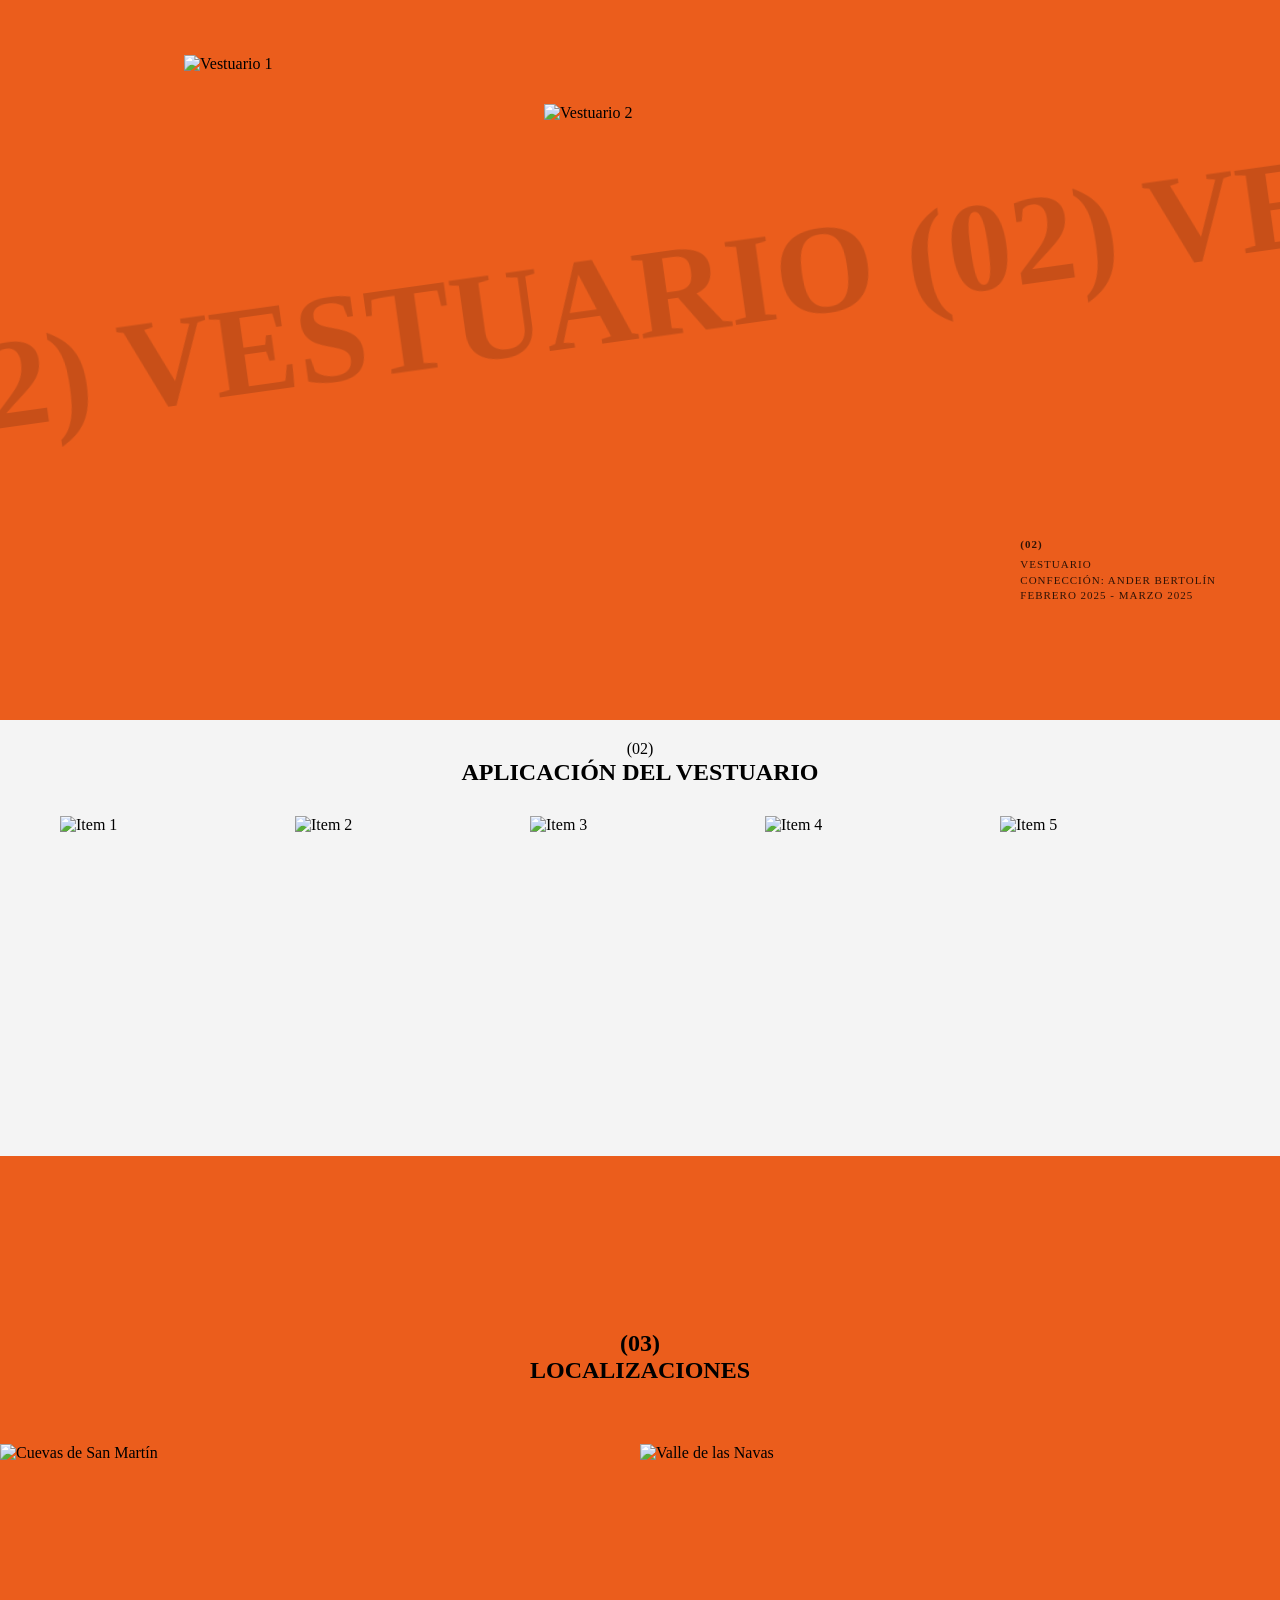
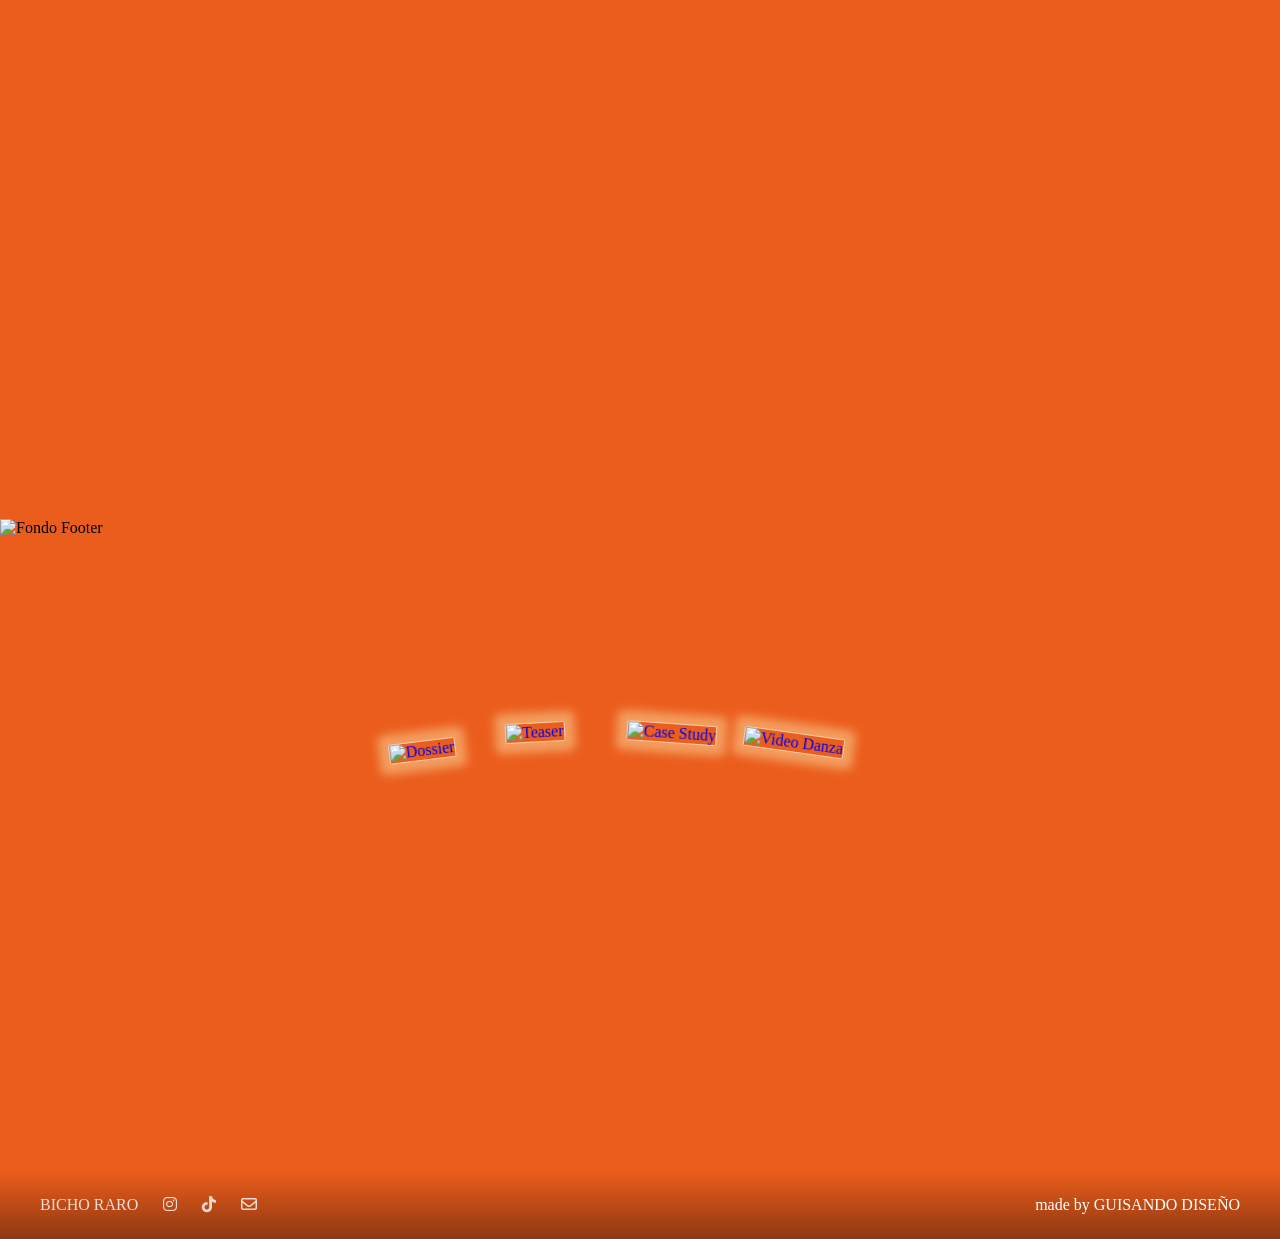
==== commit 62d54bd7: "about terminado" ====
--- a/about.html
+++ b/about.html
@@ -108,18 +108,6 @@
     </div>
 </section>
 
- <!-- mácara 3d -->
-<section class="seccion-3d">
-    <model-viewer 
-        src="media/3D/modelo3d.gltf" 
-        alt="Un modelo 3D interactivo" 
-        auto-rotate 
-        camera-controls 
-        shadow-intensity="1" 
-        touch-action="pan-y">
-    </model-viewer>
-</section>
-
 
 
 <!-- SECCIÓN VESTUARIO -->
@@ -184,6 +172,43 @@
     
 </section>
 
+        <!-- LOCALIZACIONES -->
+<!-- TÍTULO DE SECCIÓN CENTRADO -->
+<h2 class="section-title-loc centered">(03) <br> LOCALIZACIONES</h2>
+
+<section class="catalog-editorial">
+    <!-- Localización 1 -->
+    <div class="editorial-block">
+        <div class="image-wrapper">
+            <img src="media/img/loc1.png" alt="Cuevas de San Martín">
+            
+            <!-- Contenido que aparece en HOVER -->
+            <div class="hover-info-container">
+                <span class="loc-name-hover">CUEVAS DE SAN MARTÍN, BURGOS</span>
+                <div class="extra-details">
+                    <p>RODAJE: 30 MARZO 2026</p>
+                    <small>UN CONJUNTO DE 3 CUEVAS conectadas entre sí <br> PUEBLO CERCANO A UBIRNA, BURGOS</small>
+                </div>
+            </div>
+        </div>
+    </div>
+
+    <!-- Localización 2 -->
+    <div class="editorial-block">
+        <div class="image-wrapper">
+            <img src="media/img/loc2.png" alt="Valle de las Navas">
+            
+            <!-- Contenido que aparece en HOVER -->
+            <div class="hover-info-container">
+                <span class="loc-name-hover">VALLE DE LAS NAVAS, BURGOS</span>
+                <div class="extra-details">
+                    <p>RODAJE: 30 MARZO 2026</p>
+                    <small>UN PAISAJE DE TIERRA ROJIZA SITUADO EN BURGOS <br> se accedió desde el camino de Tobes y Rahedo</small>
+                </div>
+            </div>
+        </div>
+    </div>
+</section>
 
 
 
--- a/css/style.css
+++ b/css/style.css
@@ -673,25 +673,6 @@
 }
 
 
-/* MÁSCARA 3D */
-.seccion-3d {
-    width: 100%;
-    height: 500px; /* Altura del visor 3D */
-    display: flex;
-    justify-content: center;
-    align-items: center;
-    background-color: transparent; /* O el naranja de tu web */
-}
-
-model-viewer {
-    width: 100%;
-    height: 500px;
-    outline: none;
-    --poster-color: transparent; /* Evita fondo blanco mientras carga */
-    background-color: #eee;
-    display: block;
-}
-
 
 
 /* SECCIÓN VESTUARIO */
@@ -819,6 +800,94 @@
     z-index: 10;           /* Se pone por encima de las de al lado */
     box-shadow: 0 15px 30px rgba(0,0,0,0.2); /* Sombra para dar profundidad */
 }
+
+/* ================= LOCALIZACIONES ================= */
+/* Título (03) CENTRADO */
+.section-title-loc.centered {
+    width: 100%;
+    text-align: center;
+    padding: 100px 0 60px;
+    font-family: 'Atherosser';
+    font-size: 1.5rem;
+    background-color: #EB5D1C;
+    margin: 0;
+}
+
+.catalog-editorial {
+    display: grid;
+    grid-template-columns: 1fr 1fr;
+    background-color: #EB5D1C;
+}
+
+.editorial-block {
+    position: relative;
+    cursor: pointer;
+}
+
+.image-wrapper {
+    position: relative;
+    width: 100%;
+    height: 75vh;
+    overflow: hidden;
+}
+
+.image-wrapper img {
+    width: 100%;
+    height: 100%;
+    object-fit: cover;
+    transition: transform 1.2s cubic-bezier(0.25, 1, 0.5, 1), filter 0.5s ease;
+}
+
+/* CONTENEDOR DE TEXTOS (Oculto de inicio) */
+.hover-info-container {
+    position: absolute;
+    inset: 0;
+    background: rgba(0, 0, 0, 0.3); /* Capa oscura muy sutil */
+    display: flex;
+    flex-direction: column;
+    align-items: center;
+    justify-content: center;
+    opacity: 0; /* Invisible de inicio */
+    transition: opacity 0.5s ease;
+    color: white;
+    text-align: center;
+    padding: 40px;
+}
+
+/* Nombre de la localización (Averia Serif) */
+.loc-name-hover {
+    font-family: 'Atherosser';
+    font-size: 18px;
+    letter-spacing: 3px;
+    text-transform: uppercase;
+    margin-bottom: 20px;
+    display: block;
+}
+
+/* Datos extra (Krona One) */
+.extra-details p {
+    font-family: 'Krona One', sans-serif;
+    font-size: 12px;
+    margin-bottom: 5px;
+}
+
+.extra-details small {
+    font-family: 'Averia Serif Libre', serif;
+    font-size: 10px;
+    opacity: 0.8;
+    text-transform: uppercase;
+}
+
+/* EFECTO HOVER */
+.editorial-block:hover .hover-info-container {
+    opacity: 1; /* Revela todos los textos */
+}
+
+.editorial-block:hover img {
+    transform: scale(1.1); /* Ligero zoom al entrar */
+}
+
+
 
 
 /* ===== CHECKOUT ===== */
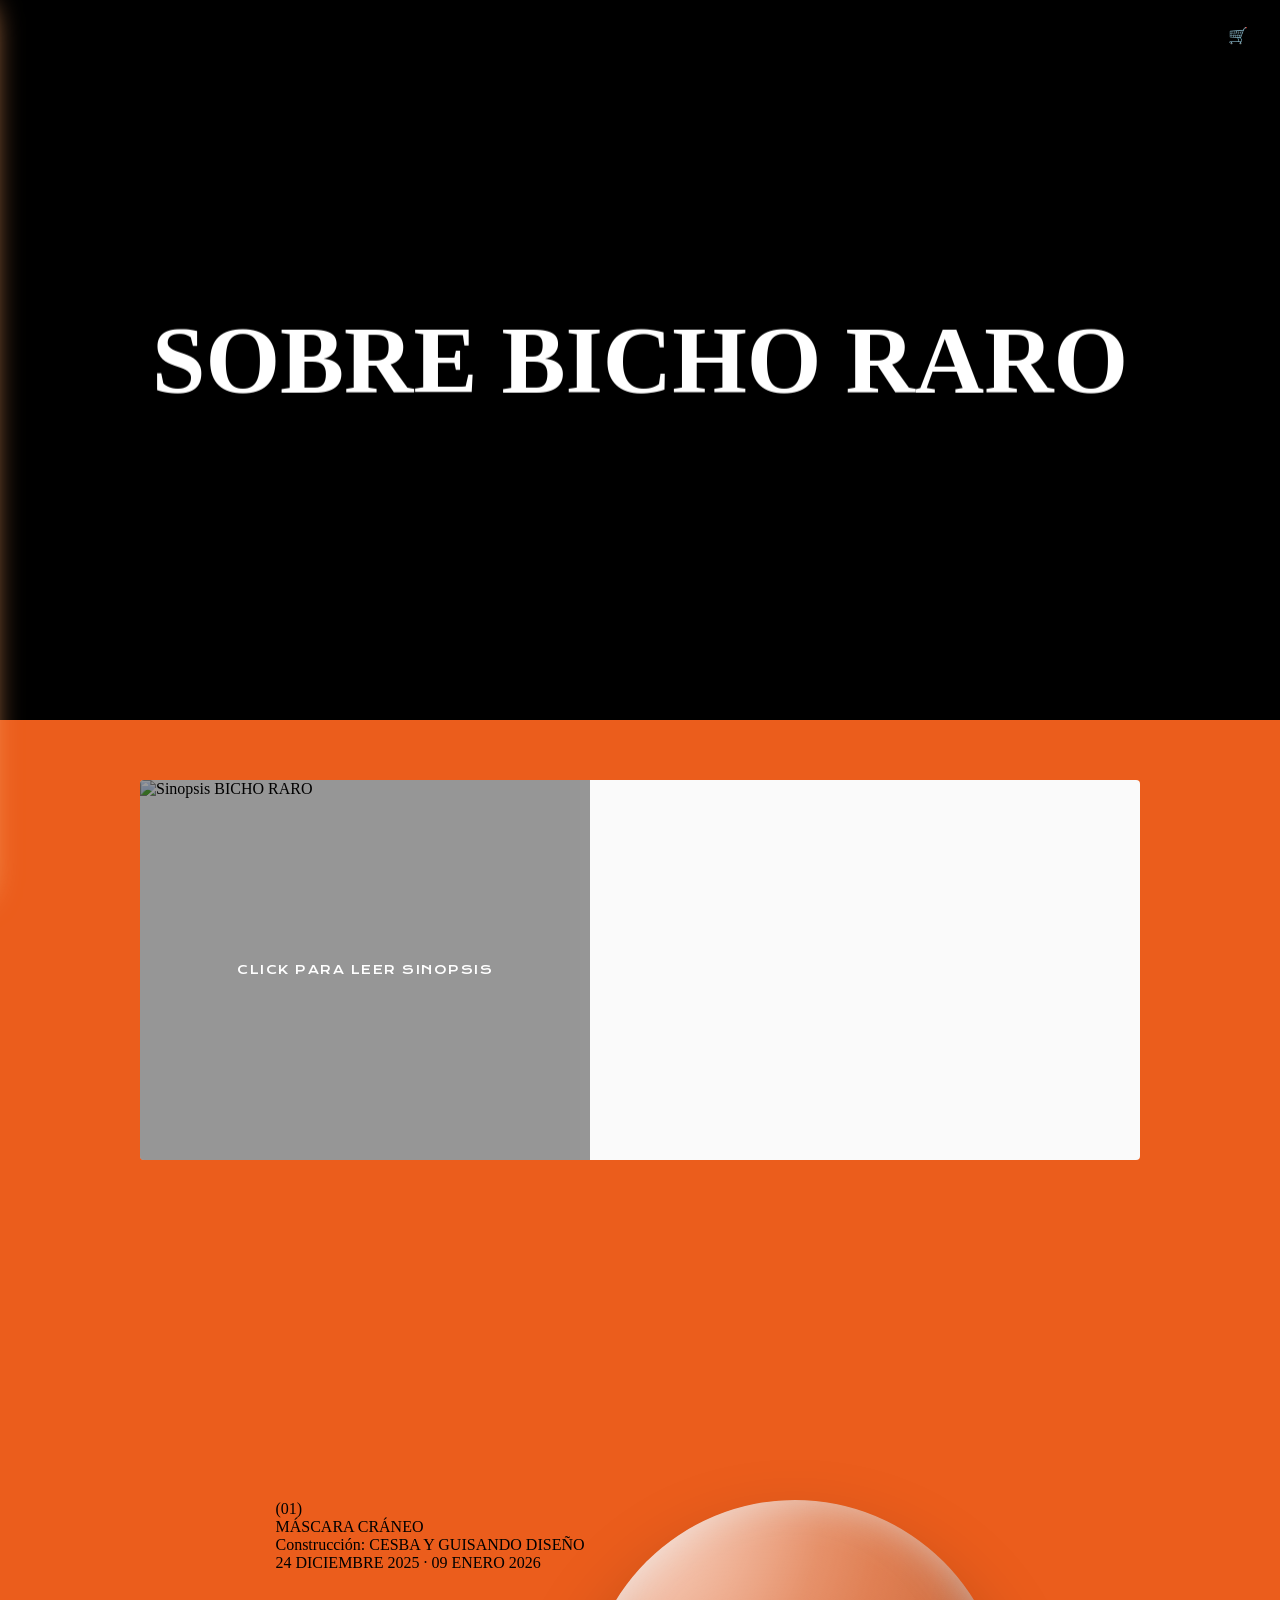
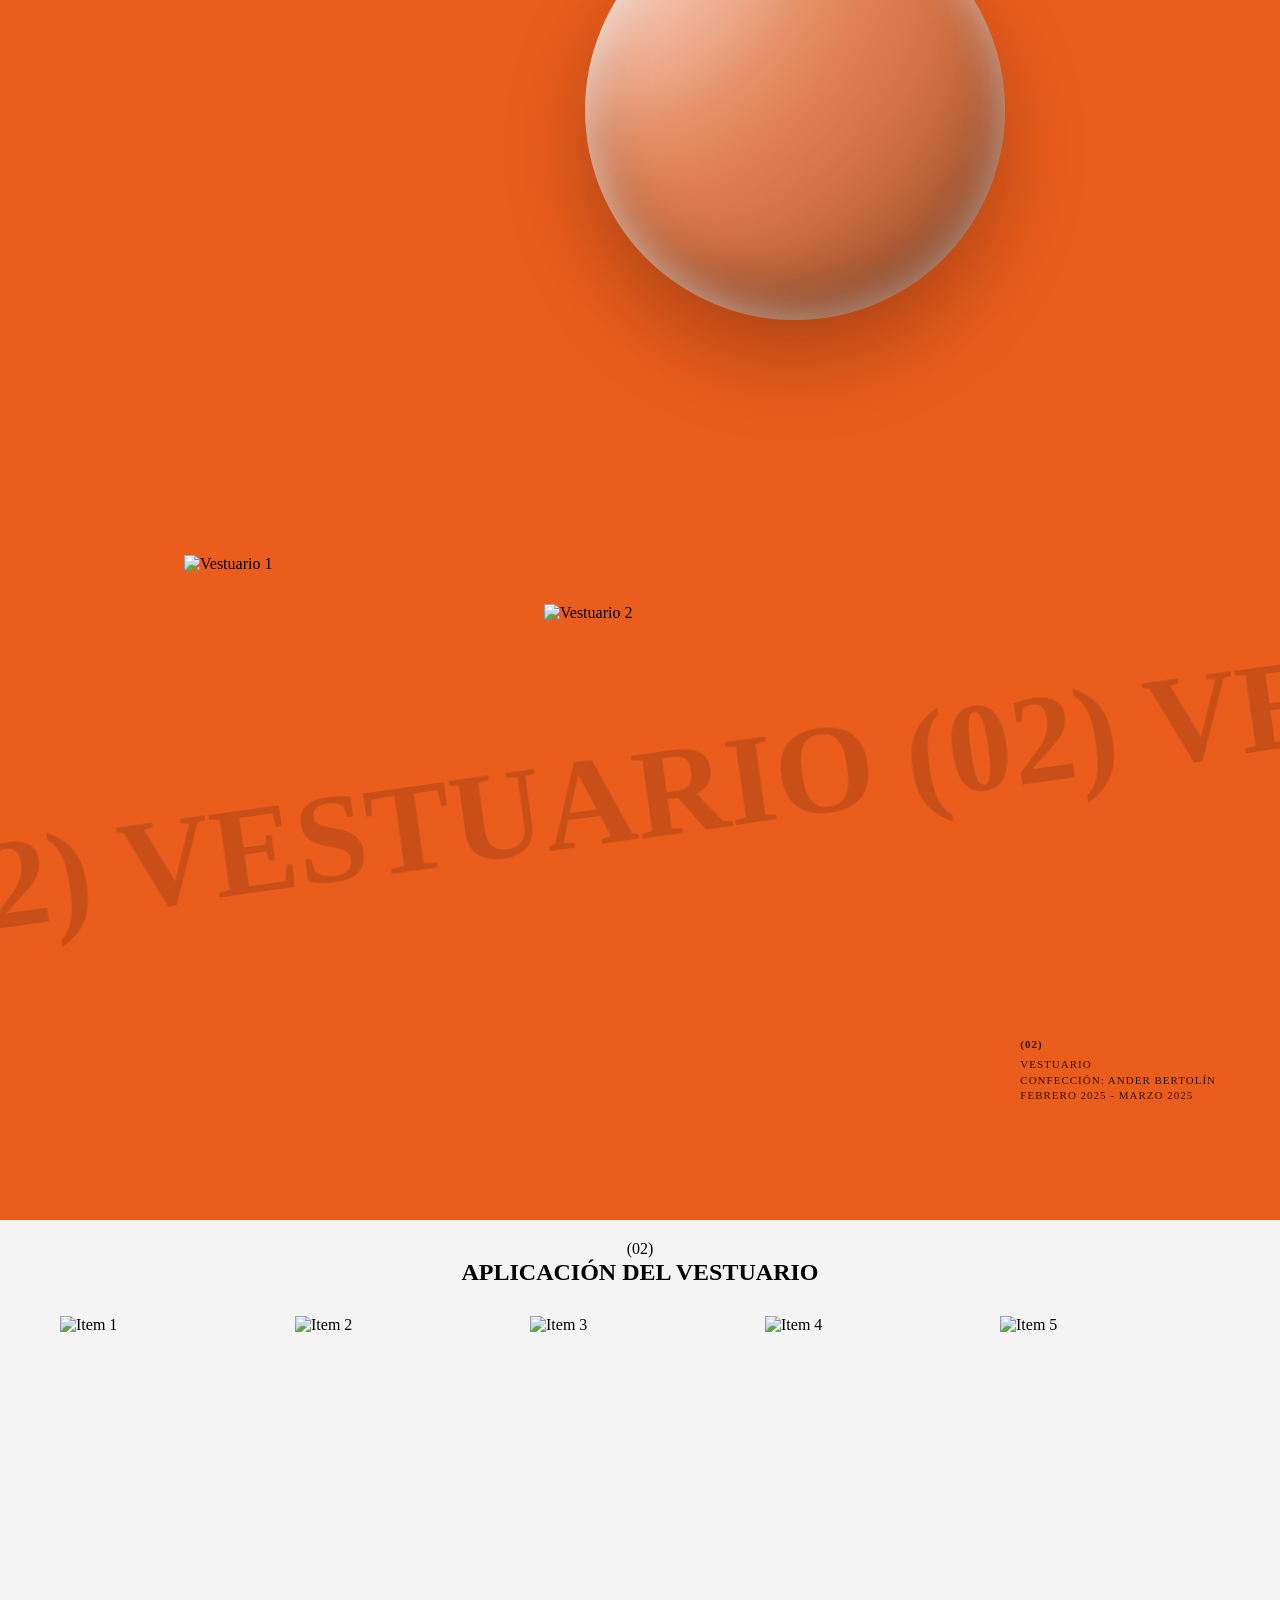
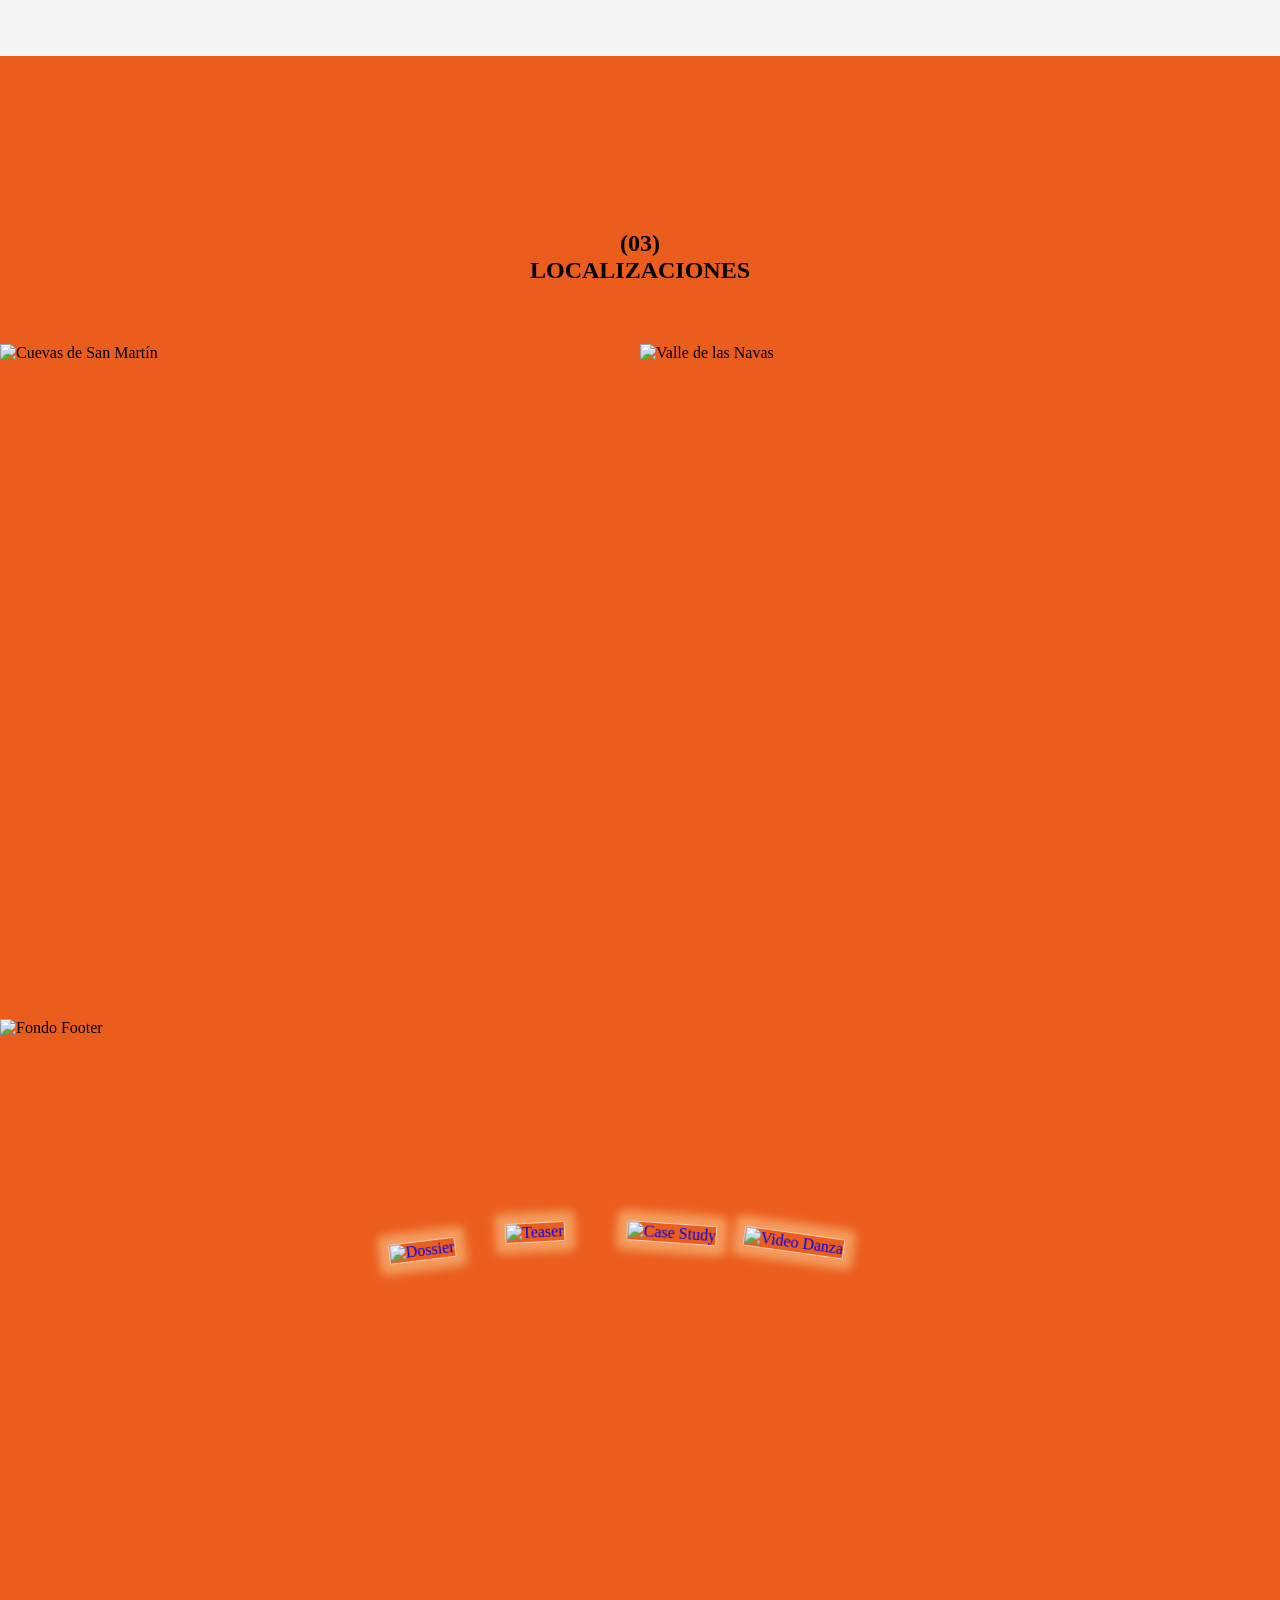
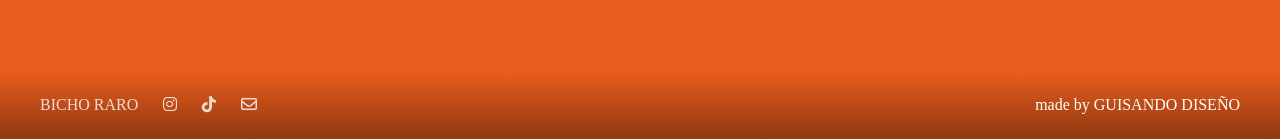
==== commit 37669980: "ultimos cambios" ====
--- a/about.html
+++ b/about.html
@@ -2,8 +2,9 @@
 <html lang="es">
     <head>
         <meta charset="UTF-8">
+         <meta name="viewport" content="width=device-width, initial-scale=1.0">
         <title>BICHO RARO</title>
-        <meta name="viewport" content="width=device-width, initial-scale=1.0">
+
 
         <!-- CSS -->
         <link rel="stylesheet" href="css/style.css">
@@ -20,8 +21,7 @@
         <link rel="stylesheet" href="https://cdn.jsdelivr.net/npm/slick-carousel@1.8.1/slick/slick.css">
         <link rel="stylesheet" href="https://cdn.jsdelivr.net/npm/slick-carousel@1.8.1/slick/slick-theme.css">
 
-                <!-- 3D -->
-        <script type="module" src="https://googleapis.com"></script>
+
 
     </head>
 
@@ -69,11 +69,11 @@
 <div class="side-menu" id="sideMenu">
     <button class="close" id="closeMenu">&times;</button>
 
-    <a href="#">Inicio</a>
+    <a href="index.html">Inicio</a>
     <a href="#about">Qué es Bicho Raro</a>
     <a href="#sobre el proyecto">Sobre el proyecto</a>
-    <a href="#">Tienda</a>
-    <a href="#">Contacto</a>
+    <a href="#tienda">Tienda</a>
+    <a href="#contacto">Contacto</a>
 </div>
 
 
@@ -93,6 +93,25 @@
     </div>
    </section>
 
+   <!-- ================= SECCIÓN INTERACTIVA SINOPSIS ================= -->
+   <section class="sinopsis-interactiva-container" id="about">
+       <div class="sinopsis-bloque" id="sinopsisBloque">
+           <div class="sinopsis-imagen-wrapper">
+               <img src="media/img/foto1.jpg" alt="Sinopsis BICHO RARO" class="sinopsis-img">
+               <div class="sinopsis-txt-overlay">CLICK PARA LEER SINOPSIS</div>
+           </div>
+           <div class="sinopsis-texto-contenido">
+               <h3>SINOPSIS</h3>
+               <p>Habitar un cuerpo que no es tuyo. Refugiarse en la danza para esconder lo que existe en ti, para tocarlo, para no tener que ser nadie.
+Vivir en una sociedad binaria que no te reconoce, empezar a perderte y no encontrar lo qué está pasando. Comenzar a entender que el rechazo va de la mano contigo y camina a tu lado sin que te des cuenta.
+El rechazo social, el rechazo propio.
+Volver a lo animal, un cuerpo que observa, que existe fuera de la norma.
+Llamo “bicho raro” a mi existencia como trans, a esa parte de mí que solo veo yo, nadie reconoce y todos niegan.</p>
+           </div>
+       </div>
+   </section>
+   
+
    <!-- SECCIÓN MÁSCARA -->
 <section class="crystal-section">
     <div >
@@ -138,7 +157,7 @@
         </div>
         <div class="galeria-item pos-2">
             <img src="media/img/pantalón.png" alt="Vestuario 2">
-            <div class="ver-mas">PANTALÓN</div>
+            <div class="ver-mas">PANTALÓN <br> hecho a base de retales</div>
         </div>
         <!-- ... añade tus 8 fotos con las clases pos-1 a pos-8 ... -->
     </div>
--- a/css/style.css
+++ b/css/style.css
@@ -220,6 +220,54 @@
     justify-content: space-between;
 }
 
+/* BICHILLO */
+/* Estilos base (Ordenador) */
+.tienda-flotante {
+  position: fixed;
+  right: 20px;
+  top: 50%;
+  transform: translateY(-50%);
+  text-decoration: none;
+  z-index: 1998;
+  display: flex;
+  flex-direction: column;
+  align-items: center;
+  width: 100px; /* Ancho del área táctil */
+}
+
+#imagen-rotar {
+  width: 80px; 
+  height: 80px;
+  object-fit: contain;
+  will-change: transform; /* Optimiza el rendimiento en móviles */
+}
+
+.tienda-flotante span {
+  font-family: sans-serif;
+  font-weight: bold;
+  color: #333;
+  font-size: 14px;
+  margin-top: 5px;
+  background: #f49d5f; /* Fondo ligero para leer mejor sobre fotos */
+  padding: 2px 8px;
+}
+
+/* Ajustes para Móvil (Pantallas de menos de 768px) */
+@media (max-width: 768px) {
+  .tienda-flotante {
+    right: 10px; /* Más pegado al borde */
+    width: 60px;
+  }
+  
+  #imagen-rotar {
+    width: 50px; /* Imagen más pequeña para no tapar texto */
+    height: 50px;
+  }
+
+  .tienda-flotante span {
+    font-size: 11px;
+  }
+}
 
 
 
@@ -345,7 +393,7 @@
 }
 
 
-
+/* GALERÍA HOME */
 .galeria-caotica {
     padding: 100px 0;
     min-height: 120vh;
@@ -501,7 +549,7 @@
 }
 
 /* Posiciones tipo collage */
-.item-kit { top: 10%; left: 5%; }
+.item-kit { top: 10%; left: 5%; width: 500px;}
 .item-fanzine { top: 40%; left: 40%; width: 220px; }
 .item-camiseta { top: 5%; right: 5%; width: 320px; }
 
@@ -524,20 +572,62 @@
 .image-container {
     position: relative;
     width: 100%;
-    height: 350px; /* Ajusta según el tamaño de tus fotos */
-    overflow: hidden;
+    height: 400px; /* Ajusta según el tamaño de tus fotos */
+    overflow: visible;
 }
 
 .image-container img {
     width: 100%;
     height: 100%;
-    object-fit: cover;
+    object-fit: contain;
     position: absolute;
     top: 0;
     left: 0;
     transition: opacity 0.4s ease-in-out; /* Transición suave */
 }
 
+/* Forzar que el kit sea un bloque vertical */
+.item-kit {
+    display: flex;
+    flex-direction: column;
+    align-items: center;
+    width: 450px; /* Ajusta el ancho a tu gusto */
+    height: auto; /* Permite que crezca según el contenido */
+}
+
+/* Asegurar que el contenedor de imagen del kit tenga altura */
+.item-kit .image-container {
+    height: 350px; /* Ajusta esta altura para que el texto suba o baje */
+    width: 100%;
+    position: relative;
+}
+
+/* Ajuste para que las imágenes no se deformen */
+.item-kit .image-container img {
+    width: 100%;
+    height: 100%;
+    object-fit: contain;
+}
+
+
+.item-camiseta {
+    top: 5%;
+    right: 5%;
+    width: 320px;
+    display: flex;
+    flex-direction: column;
+    gap: 10px;
+}
+
+.select-talla {
+    width: 100%;
+    padding: 5px;
+    margin-top: 10px;
+    font-family: 'Atherosser';
+    border: 1px solid black;
+    background: white;
+}
+
 /* Estado inicial */
 .img-back {
     opacity: 0; /* La trasera está oculta */
@@ -545,6 +635,7 @@
 
 .img-front {
     opacity: 1; /* La delantera es visible */
+    width: 100%;
 }
 
 /* Efecto HOVER */
@@ -603,6 +694,141 @@
     background: rgba(0, 0, 0, 0.3);
     z-index: 1;
 }
+
+/* ================= SECCIÓN INTERACTIVA SINOPSIS ================= */
+.sinopsis-interactiva-container {
+    width: 100%;
+    max-width: 1200px;
+    margin: 80px auto;
+    padding: 0 20px;
+    display: flex;
+    justify-content: center;
+    box-sizing: border-box;
+}
+
+.sinopsis-bloque {
+    display: flex;
+    align-items: center;
+    background-color: #fafafa;
+    border-radius: 4px;
+    overflow: hidden;
+    width: auto;
+    max-width: 100%;
+    transition: box-shadow 0.4s ease;
+}
+
+.sinopsis-imagen-wrapper {
+    position: relative;
+    width: 500px;
+    height: 350px;
+    flex-shrink: 0;
+    cursor: pointer;
+    overflow: hidden;
+}
+
+.sinopsis-img {
+    width: 100%;
+    height: 100%;
+    object-fit: cover;
+    transition: transform 0.6s ease;
+}
+
+.sinopsis-imagen-wrapper:hover .sinopsis-img {
+    transform: scale(1.03);
+}
+
+.sinopsis-txt-overlay {
+    position: absolute;
+    top: 0;
+    left: 0;
+    width: 100%;
+    height: 100%;
+    background: rgba(0, 0, 0, 0.4);
+    color: #ffffff;
+    font-family: 'Krona One', sans-serif;
+    font-size: 13px;
+    letter-spacing: 1px;
+    display: flex;
+    align-items: center;
+    justify-content: center;
+    text-align: center;
+    padding: 20px;
+    box-sizing: border-box;
+    transition: opacity 0.4s ease;
+}
+
+/* El texto de indicación desaparece al abrirse */
+.sinopsis-bloque.active .sinopsis-txt-overlay {
+    opacity: 0;
+    pointer-events: none;
+}
+
+/* Área de contenido del texto plegado por defecto */
+.sinopsis-texto-contenido {
+    width: 0; /* Forzamos ancho absoluto cero */
+    max-width: 0;
+    opacity: 0;
+    visibility: hidden; /* Oculta el contenedor por completo para que no renderice el bloque blanco */
+    overflow: hidden;
+    display: flex;
+    flex-direction: column;
+    justify-content: center;
+    transition: width 0.7s cubic-bezier(0.25, 1, 0.5, 1), max-width 0.7s cubic-bezier(0.25, 1, 0.5, 1), opacity 0.4s ease, padding 0.7s ease, visibility 0.7s;
+    box-sizing: border-box;
+}
+
+.sinopsis-texto-contenido h3 {
+    font-family: 'Krona One', sans-serif;
+    font-size: 16px;
+    letter-spacing: 1px;
+    margin-top: 0;
+    margin-bottom: 15px;
+    color: #000000;
+    white-space: nowrap; 
+}
+
+.sinopsis-texto-contenido p {
+    font-family: 'Atherosser';
+    font-size: 14px;
+    line-height: 1.6;
+    color: #333333;
+    margin: 0;
+    min-width: 400px; /* Ancho fijo para mantener la estructura interna del texto */
+}
+
+/* Estado Desplegado */
+.sinopsis-bloque.active {
+    box-shadow: 0 15px 35px rgba(0,0,0,0.06);
+    background-color: #ffffff; 
+}
+
+.sinopsis-bloque.active .sinopsis-texto-contenido {
+    width: 550px; /* Desiega el contenedor al ancho deseado en PC */
+    max-width: 550px;
+    opacity: 1;
+    visibility: visible; /* Hace el texto visible de forma sincronizada */
+    padding: 40px;
+}
+
+/* Adaptación responsive para dispositivos móviles */
+@media (max-width: 768px) {
+    .sinopsis-bloque {
+        flex-direction: column;
+    }
+    .sinopsis-imagen-wrapper {
+        width: 100%;
+        height: 280px;
+    }
+    .sinopsis-bloque.active .sinopsis-texto-contenido {
+        max-width: 100%;
+        padding: 25px;
+    }
+    .sinopsis-texto-contenido p {
+        min-width: 100%;
+    }
+}
+
+
 
 
 /* ================= CRYSTAL BALL SECCIÓN MÁSCARA ================= */
@@ -1372,3 +1598,708 @@
     background: linear-gradient(transparent, rgba(0,0,0,0.4));
 }
 
+
+
+/* --- MEDIA QUERY --- */
+/* ================= RESPONSIVE: MENÚ Y CARRITO ================= */
+
+@media (max-width: 768px) {
+    /* Header: Ajustamos espacios */
+    .header {
+        height: 60px;
+        padding: 0 15px;
+    }
+
+    .logo {
+        height: 45px; /* Logo un poco más pequeño en móvil */
+    }
+
+    /* Menú Lateral: Más ancho en móviles para que sea fácil tocar */
+    .side-menu {
+        width: 85%; /* Ocupa casi toda la pantalla */
+        left: -90%; /* Se esconde más a la izquierda */
+        padding: 60px 25px;
+    }
+
+    .side-menu.active {
+        left: 5%; /* Deja un margen pequeño a la izquierda */
+    }
+
+    /* Panel del Carrito: Ocupa toda la pantalla en móviles */
+    .cart-panel {
+        width: 100%;
+        right: -100%;
+        padding: 20px;
+    }
+
+    .cart-panel.active {
+        right: 0;
+    }
+
+    /* Ajuste de los items del carrito para que no se amontonen */
+    .cart-item {
+        gap: 10px;
+    }
+
+    .cart-item img {
+        width: 50px;
+        height: 50px;
+    }
+}
+
+
+
+/* ================= RESPONSIVE: HERO ================= */
+
+@media (max-width: 1024px) {
+    .hero-secundaria {
+        width: 400px; /* Reducimos un poco en tablets */
+    }
+}
+
+@media (max-width: 768px) {
+    .hero-image-container {
+        height: 100vh; /* Forzamos que ocupe toda la pantalla en móvil */
+        overflow: hidden; /* Evitamos scroll lateral por el zoom */
+    }
+
+    .hero-img {
+        height: 100%;
+        width: 100%;
+        object-fit: cover; /* Evita que la foto se deforme al estirarse en vertical */
+    }
+
+    .hero-secundaria {
+        width: 70% !important; /* En móvil usamos porcentaje para que no falle */
+        left: 50% !important;  /* Centramos el isotipo para que no se corte */
+        top: 50% !important;
+        transform: translate(-50%, -50%) scale(0.2); /* Mantenemos el punto de partida del JS */
+    }
+
+    .hero-divider {
+        height: 80px;      /* Mancha más pequeña */
+        margin-top: -40px; /* Menos solapamiento */
+    }
+}
+
+/* Para móviles muy estrechos */
+@media (max-width: 480px) {
+    .hero-secundaria {
+        width: 80% !important;
+    }
+}
+
+
+/* ================= RESPONSIVE: DESCRIPCIÓN PIEZA ================= */
+
+@media (max-width: 768px) {
+    /* Pegamos la sección naranja al Hero */
+    .texto-seccion {
+         margin-top: -150px !important; 
+         position: relative;
+         z-index: 100;
+    }
+
+    .seccion-mensaje {
+        padding: 40px 20px; /* Reducimos el aire lateral y superior */
+        min-height: auto;    /* En móvil no necesita ocupar toda la pantalla */
+        display: block;      /* Cambiamos a block para que el texto fluya mejor */
+        padding-top: 0 !important;
+        margin-top: 0 !important;
+    }
+
+    /* Reducimos la mancha divisoria */
+    .hero-divider {
+        height: 50px; 
+        margin-top: -10px;
+    }
+
+    .intro-texto {
+        font-size: 0.9rem;
+        margin-bottom: 15px;
+    }
+
+    .titulo-grande {
+        /* Ajustamos el tamaño para que no se corte ninguna palabra larga */
+        font-size: 1.8rem !important; 
+        line-height: 1.2;
+        letter-spacing: -1px;
+    }
+}
+
+/* Móviles muy pequeños */
+@media (max-width: 400px) {
+    .titulo-grande {
+        font-size: 1.5rem !important;
+    }
+}
+
+
+/* ================= RESPONSIVE: TIENDA ================= */
+
+@media (max-width: 1024px) {
+    .shop-container {
+        display: grid;
+        grid-template-columns: 1fr 1fr; /* 2 columnas en tablet */
+        gap: 40px;
+        height: auto; /* Quitamos el alto fijo de 600px */
+        padding: 0 40px;
+    }
+
+    .shop-item {
+        position: relative !important; /* Anulamos el absoluto */
+        top: auto !important;
+        left: auto !important;
+        right: auto !important;
+        width: 100% !important;
+        margin-bottom: 40px;
+    }
+
+    .marquee-content {
+        font-size: 20vw; /* Texto un poco más grande en tablet */
+    }
+}
+
+@media (max-width: 768px) {
+    .shop-section {
+        padding: 80px 0;
+    }
+
+    .shop-container {
+        grid-template-columns: 1fr; /* 1 sola columna en móvil */
+        padding: 0 20px;
+    }
+
+    .marquee-content {
+        font-size: 25vw;
+        animation-duration: 20s; /* Más rápido en móvil para que se lea */
+    }
+
+    .image-container {
+        height: 300px; /* Reducimos la caja de la camiseta en móvil */
+    }
+
+    /* Soporte para TAP en móvil (Clase activada por JS) */
+    .shop-item.touch-active .img-front {
+        opacity: 0;
+    }
+    .shop-item.touch-active .img-back {
+        opacity: 1;
+    }
+}
+
+/* ================= SECCIÓN INTERACTIVA SINOPSIS RESPONSIVE ================= */
+.sinopsis-interactiva-container {
+    width: 100%;
+    max-width: 1200px;
+    margin: 60px auto;
+    padding: 0 20px;
+    display: flex;
+    justify-content: center;
+    box-sizing: border-box;
+}
+
+.sinopsis-bloque {
+    display: flex;
+    flex-direction: row; /* En PC se muestra en fila */
+    align-items: stretch; /* Hace que el fondo del texto mida lo mismo que la foto */
+    background-color: #fafafa;
+    border-radius: 4px;
+    overflow: hidden;
+    width: 100%;
+    max-width: 1000px; /* Tamaño máximo equilibrado en escritorio */
+    transition: box-shadow 0.4s ease, background-color 0.3s ease;
+}
+
+.sinopsis-imagen-wrapper {
+    position: relative;
+    width: 450px; /* Ancho fijo óptimo en ordenadores */
+    height: 380px; /* Altura fija para mantener proporciones artísticas */
+    flex-shrink: 0;
+    cursor: pointer;
+    overflow: hidden;
+}
+
+.sinopsis-img {
+    width: 100%;
+    height: 100%;
+    object-fit: cover;
+    transition: transform 0.6s ease;
+}
+
+.sinopsis-imagen-wrapper:hover .sinopsis-img {
+    transform: scale(1.04);
+}
+
+.sinopsis-txt-overlay {
+    position: absolute;
+    top: 0;
+    left: 0;
+    width: 100%;
+    height: 100%;
+    background: rgba(0, 0, 0, 0.4);
+    color: #ffffff;
+    font-family: 'Krona One', sans-serif;
+    font-size: 12px;
+    letter-spacing: 1.5px;
+    display: flex;
+    align-items: center;
+    justify-content: center;
+    text-align: center;
+    padding: 20px;
+    box-sizing: border-box;
+    transition: opacity 0.4s ease, background-color 0.4s ease;
+}
+
+.sinopsis-imagen-wrapper:hover .sinopsis-txt-overlay {
+    background: rgba(0, 0, 0, 0.55); /* Oscurece un poco en hover para dar feedback */
+}
+
+/* Ocultar el texto flotante de aviso cuando la tarjeta está desplegada */
+.sinopsis-bloque.active .sinopsis-txt-overlay {
+    opacity: 0;
+    pointer-events: none;
+}
+
+/* Área del texto oculta por defecto lateralmente */
+.sinopsis-texto-contenido {
+    max-width: 0;
+    opacity: 0;
+    overflow: hidden;
+    padding: 0;
+    display: flex;
+    flex-direction: column;
+    justify-content: center;
+    transition: max-width 0.7s cubic-bezier(0.25, 1, 0.5, 1), opacity 0.5s ease, padding 0.7s ease;
+    box-sizing: border-box;
+}
+
+.sinopsis-texto-contenido h3 {
+    font-family: 'Krona One', sans-serif;
+    font-size: 16px;
+    letter-spacing: 1px;
+    margin-top: 0;
+    margin-bottom: 15px;
+    color: #000000;
+}
+
+.sinopsis-texto-contenido p {
+    font-family: 'Poppins', sans-serif;
+    font-size: 14px;
+    line-height: 1.6;
+    color: #333333;
+    margin: 0;
+    min-width: 280px; /* Evita que las palabras se amontonen verticalmente durante el despliegue */
+}
+
+/* ================= ESTADOS ACTIVOS EN ESCRITORIO ================= */
+.sinopsis-bloque.active {
+    box-shadow: 0 15px 35px rgba(0,0,0,0.06);
+    background-color: #ffffff; /* Cambia a blanco puro al abrirse para destacar */
+}
+
+.sinopsis-bloque.active .sinopsis-texto-contenido {
+    max-width: 550px; /* Ancho que ocupará el texto al abrirse en PC */
+    opacity: 1;
+    padding: 40px;
+}
+
+
+/* ================= REGLAS DE ADAPTACIÓN MOVIL Y TABLET (RESPONSIVE) ================= */
+
+/* ================= REGLAS DE ADAPTACIÓN MOVIL Y TABLET (RESPONSIVE) ================= */
+
+/* 1. Tablets y portátiles pequeños (Menos de 992px) */
+@media (max-width: 992px) {
+    .sinopsis-imagen-wrapper {
+        width: 380px; 
+        height: 350px;
+    }
+    .sinopsis-bloque.active .sinopsis-texto-contenido {
+        width: 450px;
+        max-width: 450px;
+        padding: 30px;
+    }
+    .sinopsis-texto-contenido p {
+        font-size: 13.5px;
+        min-width: 350px;
+    }
+}
+
+/* 2. Teléfonos Móviles (Menos de 768px) */
+@media (max-width: 768px) {
+    .sinopsis-interactiva-container {
+        margin: 40px auto;
+        padding: 0 15px; 
+    }
+
+    .sinopsis-bloque {
+        flex-direction: column; 
+        align-items: stretch;
+        width: 100%;
+    }
+
+    .sinopsis-imagen-wrapper {
+        width: 100%; 
+        height: 260px; 
+    }
+
+    .sinopsis-texto-contenido {
+        width: 100% !important; /* En móviles el ancho es total, el control es vertical */
+        max-width: 100% !important;
+        height: 0;
+        max-height: 0; 
+        transition: height 0.7s cubic-bezier(0.25, 1, 0.5, 1), max-height 0.7s cubic-bezier(0.25, 1, 0.5, 1), opacity 0.5s ease, padding 0.7s ease, visibility 0.7s;
+    }
+
+    .sinopsis-texto-contenido p {
+        min-width: 100%; 
+    }
+
+    /* Modificación del estado activo exclusiva para móviles */
+    .sinopsis-bloque.active .sinopsis-texto-contenido {
+        height: auto;
+        max-height: 500px; 
+        opacity: 1;
+        visibility: visible;
+        padding: 25px 20px; 
+    }
+}
+
+
+/* ================= RESPONSIVE: MÁSCARA (CRYSTAL BALL) ================= */
+
+@media (max-width: 1024px) {
+    .crystal-ball {
+        width: 350px; /* Tamaño tablet */
+        height: 350px;
+    }
+}
+
+@media (max-width: 768px) {
+    .crystal-section {
+        padding: 60px 20px; /* Reducimos mucho el padding superior */
+        display: flex;
+        flex-direction: column; /* Texto arriba, bola abajo */
+        align-items: center;
+        text-align: center;
+        gap: 30px;
+        min-height: auto;
+    }
+
+.crystal-wrapper {
+        perspective: 1000px;
+        width: 100%; /* Asegura que el wrapper ocupe el ancho disponible */
+        display: flex;
+        justify-content: center;
+    }
+
+    .crystal-ball {
+        /* Cambiamos px fijos por un tamaño basado en el ancho de pantalla */
+        width: 70vw !important; 
+        height: 70vw !important;
+        max-width: 300px; /* Límite para que no se vea gigante en tablets */
+        max-height: 300px;
+        
+        /* Forzamos que se vea */
+        display: block !important;
+        margin: 0 auto;
+        
+        /* Mantenemos las sombras pero más suaves para móvil */
+        box-shadow:
+            inset 0 0 20px rgba(255,255,255,0.6),
+            0 20px 40px rgba(0,0,0,0.2);
+    }
+
+    .crystal-image {
+        /* Aseguramos que la imagen interna siga cubriendo la bola */
+        width: 115%;
+        height: 115%;
+    }
+}
+
+@media (max-width: 480px) {
+    .crystal-ball {
+        width: 250px !important;
+        height: 250px !important;
+    }
+}
+
+/* ================= RESPONSIVE: VESTUARIO ================= */
+
+@media (max-width: 1024px) {
+    .vestuario-section {
+        min-height: auto;
+        padding-bottom: 100px;
+    }
+    
+  .galeria-vestuario {
+        display: flex;
+        flex-direction: column;
+        align-items: center; /* Centra las fotos pequeñas */
+        gap: 40px;
+        height: auto;
+    }
+}
+
+@media (max-width: 768px) {
+    .vestuario-section {
+        padding-top: 80px;
+    }
+
+    /* Marquee: Lo hacemos más pequeño para que no coma toda la pantalla */
+    .marquee-text {
+        font-size: 18vw;
+    }
+    
+    .marquee-diagonal {
+        top: 15%;
+        transform: rotate(-5deg); /* Menos inclinación en móvil para que no corte tanto espacio */
+    }
+
+    /* Info Vestuario: Deja de ser absoluta y se centra arriba */
+    .vestuario-info {
+        position: relative;
+        top: auto;
+        right: auto;
+        text-align: center;
+        margin-bottom: 50px;
+        padding: 0 20px;
+        z-index: 10;
+    }
+
+    /* Galería: De posiciones locas a una cuadrícula ordenada */
+    .galeria-vestuario {
+        display: grid;
+        grid-template-columns: 1fr; /* Una foto por fila en móvil */
+        gap: 30px;
+        height: auto;
+        padding: 0 20px;
+    }
+
+    .galeria-item {
+        position: relative !important;
+        top: auto !important;
+        left: auto !important;
+        /* AQUÍ AJUSTAS EL TAMAÑO: */
+        width: 45% !important; /* Reducido al 65% del ancho del móvil */
+        max-width: 250px;      /* Límite máximo para que no se vean gigantes */
+        margin: 0 auto !important;
+    }
+
+        .galeria-item .pos-1 {
+        position: relative !important;
+        top: auto !important;
+        left: auto !important;
+        /* AQUÍ AJUSTAS EL TAMAÑO: */
+        width: 35% !important; /* Reducido al 65% del ancho del móvil */
+        max-width: 250px;      /* Límite máximo para que no se vean gigantes */
+        margin: 0 auto !important;
+    }
+
+    .galeria-item img {
+        border-radius: 8px; /* Un toque de diseño para fotos pequeñas */
+    }
+
+    /* Aseguramos que el texto "Ver más" sea legible en pequeño */
+    .ver-mas {
+        font-size: 0.7rem;
+        padding: 5px;
+    }
+    
+    /* El efecto hover se activa con tap */
+    .galeria-item.active .ver-mas,
+    .galeria-item:active .ver-mas {
+        opacity: 1;
+    }
+}
+
+
+/* ================= RESPONSIVE: LOCALIZACIONES ================= */
+
+@media (max-width: 1024px) {
+    .image-wrapper {
+        height: 60vh; /* Reducimos un poco la altura en tablets */
+    }
+}
+
+@media (max-width: 768px) {
+    .section-title-loc.centered {
+        padding: 60px 20px 40px;
+        font-size: 1.2rem;
+    }
+
+    .catalog-editorial {
+        grid-template-columns: 1fr; /* Una localización debajo de otra */
+    }
+
+    .image-wrapper {
+        height: 50vh; /* Altura más cómoda para móvil */
+    }
+
+    /* En móvil, hacemos que el texto sea un poco más visible de base 
+       o que reaccione al toque (tap) */
+    .editorial-block:hover .hover-info-container,
+    .editorial-block.touch-active .hover-info-container {
+        opacity: 1;
+    }
+
+    .hover-info-container {
+        padding: 20px;
+    }
+
+    .loc-name-hover {
+        font-size: 16px;
+        letter-spacing: 2px;
+    }
+
+    .extra-details p {
+        font-size: 11px;
+    }
+
+    .extra-details small {
+        font-size: 9px;
+    }
+}
+
+
+/* ================= RESPONSIVE: CHECKOUT ================= */
+
+@media (max-width: 1024px) {
+    .checkout-page {
+        padding: 100px 30px 60px;
+    }
+    
+    .checkout-grid {
+        gap: 40px;
+    }
+}
+
+@media (max-width: 768px) {
+    .checkout-page {
+        padding: 90px 20px 40px;
+    }
+
+    .checkout-title {
+        font-size: 32px;
+        text-align: center;
+    }
+
+    .checkout-grid {
+        grid-template-columns: 1fr; /* Una sola columna */
+        gap: 30px;
+    }
+
+    /* Movemos el resumen arriba en móvil para que el usuario vea su pedido primero */
+    .checkout-summary {
+        order: -1; 
+        padding: 20px;
+    }
+
+    .checkout-form {
+        padding: 20px;
+    }
+
+    .checkout-item {
+        grid-template-columns: 60px 1fr auto; /* Miniaturas más pequeñas en móvil */
+        gap: 10px;
+        padding: 10px;
+    }
+
+    .checkout-thumb {
+        width: 60px;
+        height: 60px;
+    }
+
+    .checkout-name {
+        font-size: 15px;
+    }
+
+    .field.two {
+        grid-template-columns: 1fr; /* Inputs uno debajo de otro */
+        gap: 0;
+    }
+
+    .place-order-btn {
+        padding: 18px;
+        font-size: 14px;
+    }
+}
+
+
+
+/* ================= RESPONSIVE: FOOTER ================= */
+
+@media (max-width: 1024px) {
+    .site-footer-container {
+        height: 70vh; /* Bajamos un poco la altura en tablets */
+    }
+    
+    .card-item {
+        width: 130px; /* Cartas ligeramente más pequeñas */
+        height: 180px;
+    }
+}
+
+@media (max-width: 768px) {
+    .site-footer-container {
+        height: auto; /* Que el alto se adapte al contenido apilado */
+        min-height: 100vh;
+        display: flex;
+        flex-direction: column;
+        justify-content: center;
+    }
+
+    .footer-bg-img {
+        height: 100%; /* La montaña sigue de fondo cubriendo todo */
+    }
+
+    /* Reposicionamos el contenedor de cartas para que no flote en el cielo */
+    .footer-cards-overlay {
+        position: relative;
+        top: auto;
+        padding: 100px 0 50px 0;
+    }
+
+    .gallery-cards-container {
+        flex-wrap: wrap; /* En móvil las cartas pueden bajar a la siguiente línea */
+        justify-content: center;
+        gap: 15px; /* Les damos aire en lugar de solaparlas tanto */
+    }
+
+    .card-item {
+        margin: 0 !important; /* Quitamos el solapamiento negativo */
+        width: 40vw; /* 2 cartas por fila aprox */
+        height: 25vh;
+        transform: rotate(0deg) !important; /* Las ponemos rectas para que se vean bien */
+        top: auto !important;
+    }
+
+    .card-item img {
+        box-shadow: 0 5px 15px rgba(0,0,0,0.3); /* Sombra más discreta */
+    }
+
+    /* Desactivamos el escalado gigante en móvil para evitar que se salgan de la pantalla */
+    .card-item:hover, .card-item.touch-active {
+        transform: translateY(-10px) scale(1.05) rotate(0deg);
+        margin: 0 !important;
+    }
+
+    .card-label {
+        opacity: 1; /* En móvil que el texto se vea siempre, no solo en hover */
+        font-size: 10px;
+    }
+
+    /* Texto inferior: Apilado vertical */
+    .footer-content {
+        flex-direction: column;
+        gap: 20px;
+        text-align: center;
+        padding: 40px 20px;
+    }
+
+    .footer-left, .social-icons {
+        flex-direction: column;
+        gap: 15px;
+    }
+}
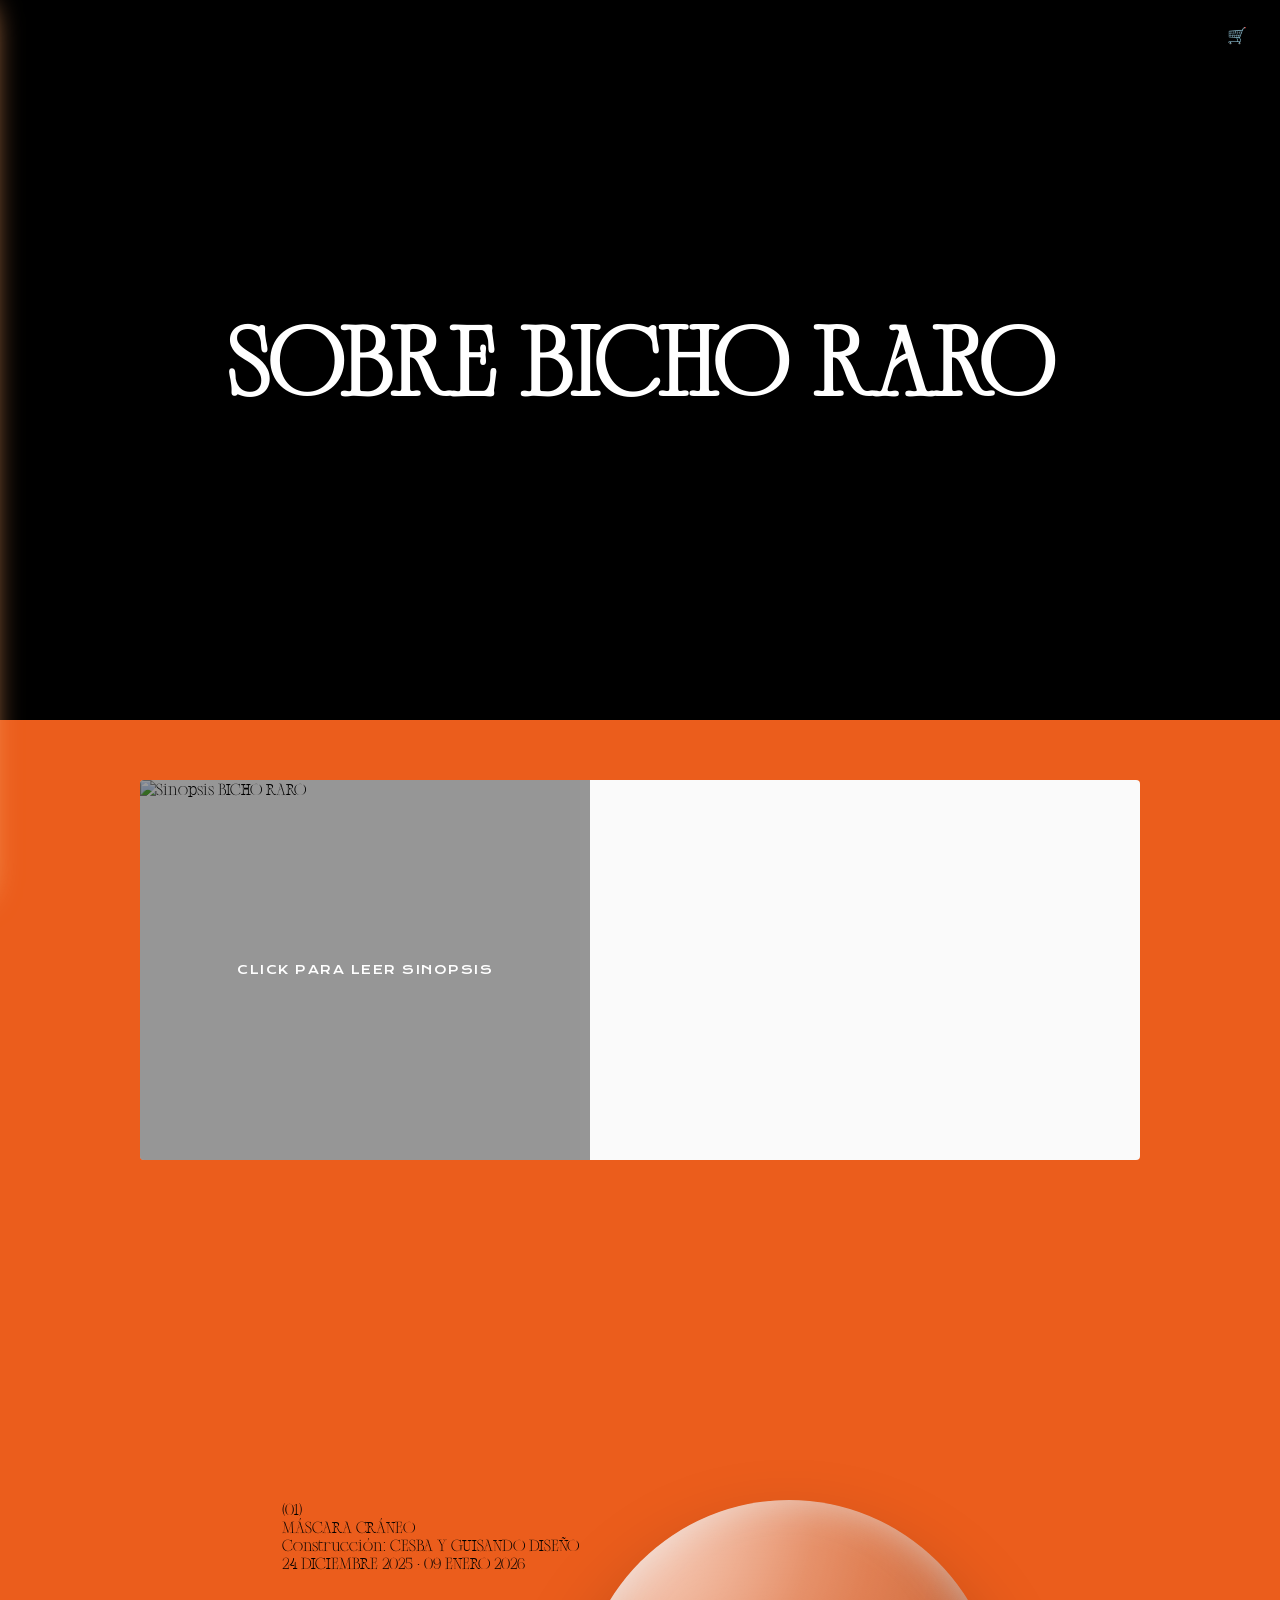
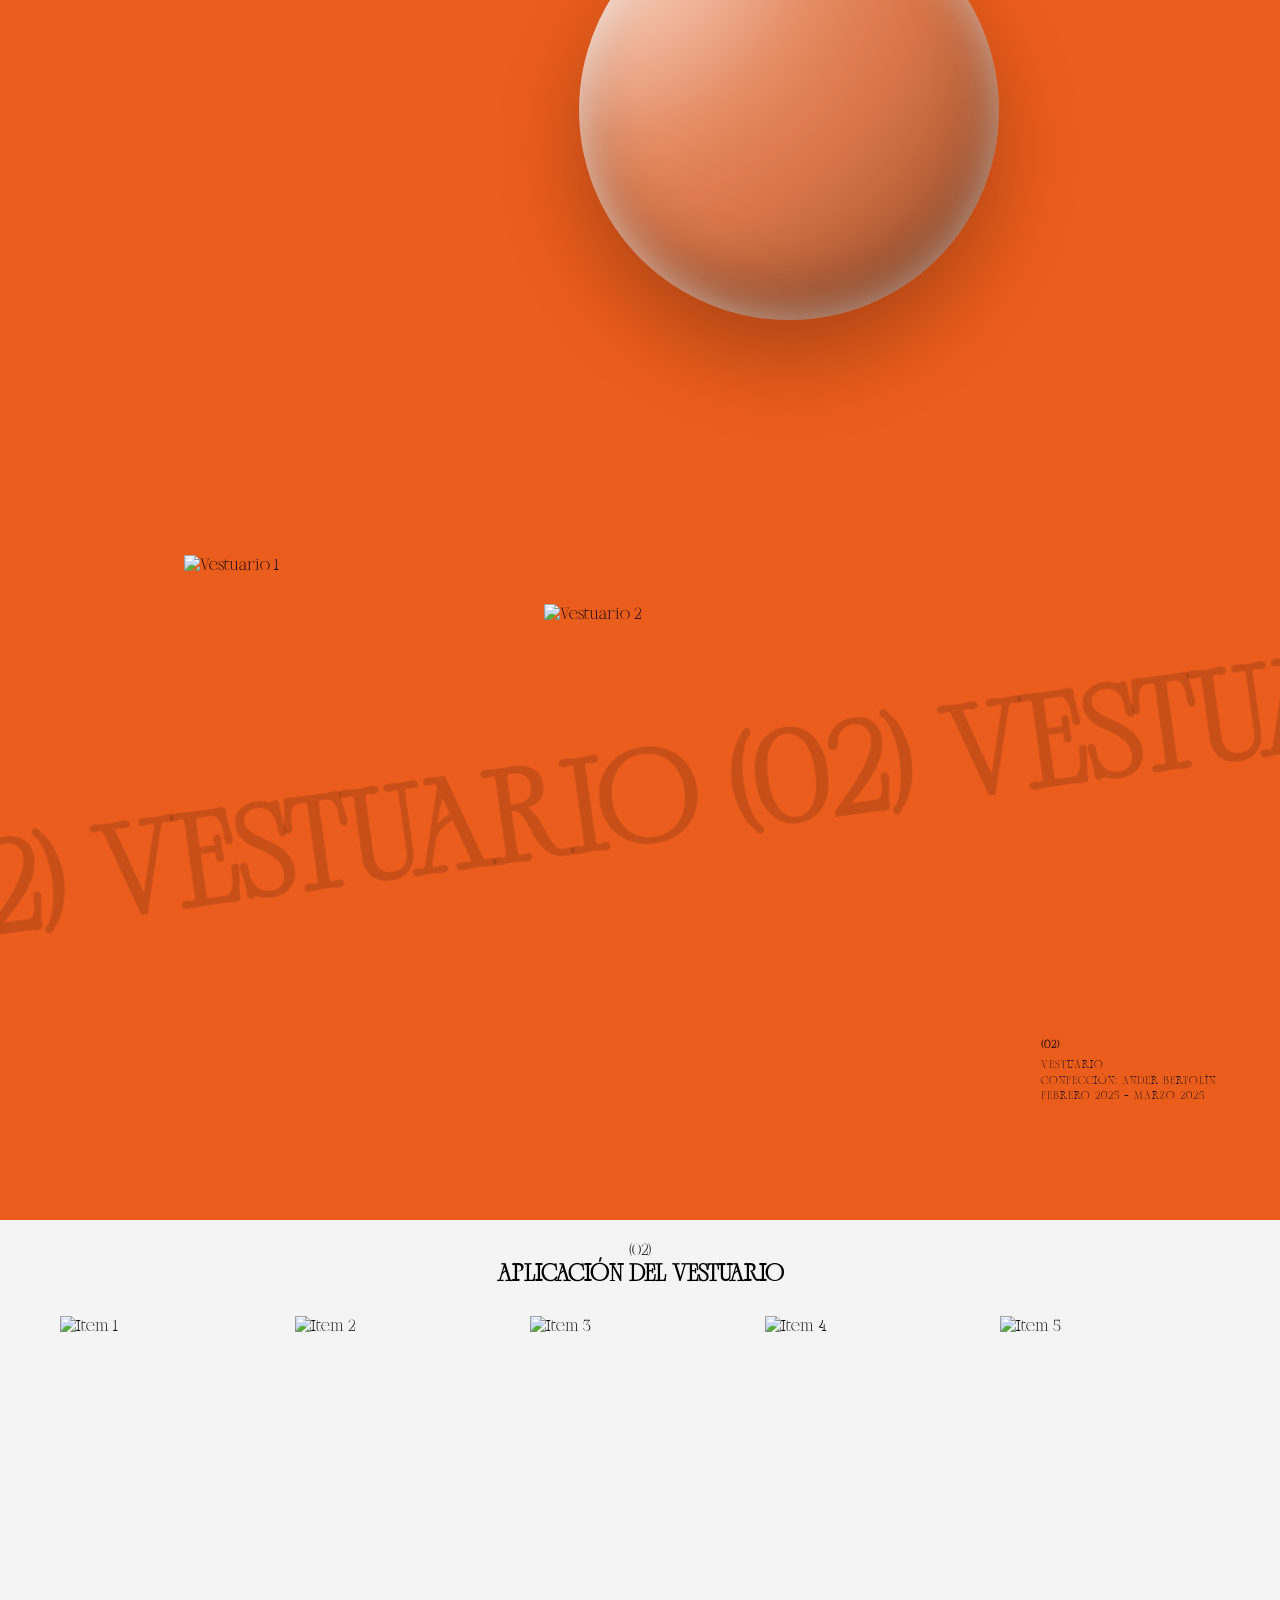
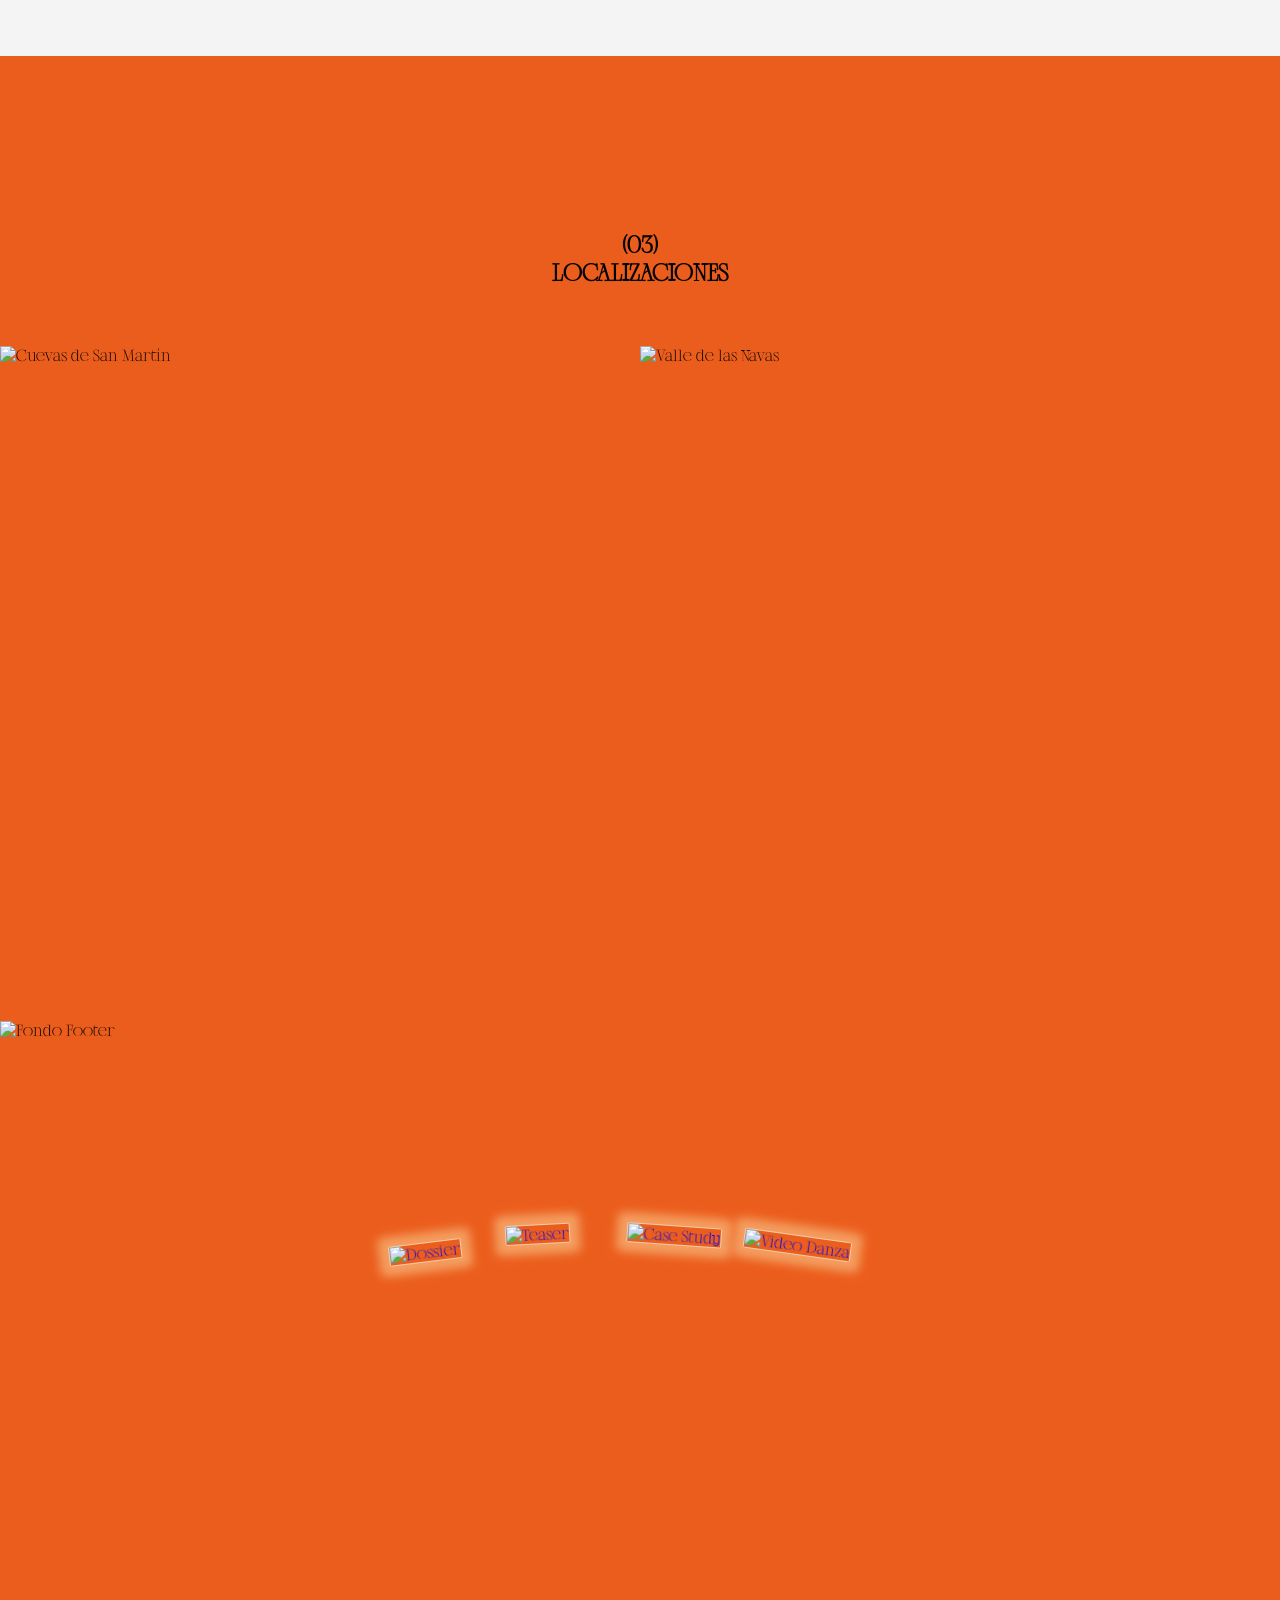
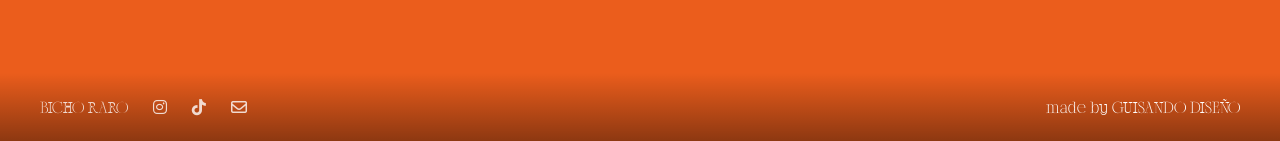
==== commit bfb1497b: "LINKS YOUTUBE FOOTER" ====
--- a/about.html
+++ b/about.html
@@ -249,17 +249,17 @@
                 <span class="card-label">DOSSIER PDF</span>
             </a>
             <!-- Teaser -->
-            <a href="https://youtube.com" target="_blank" class="card-item">
+            <a href="https://youtu.be/ramcg3XdGfo" target="_blank" class="card-item">
                 <img src="media/img/foto5.png" alt="Teaser">
                 <span class="card-label">TEASER</span>
             </a>
             <!-- Case Study -->
-            <a href="https://youtube.com" target="_blank" class="card-item">
+            <a href="https://youtu.be/Vbp6-zvr5i4" target="_blank" class="card-item">
                 <img src="media/img/foto case.jpg" alt="Case Study">
                 <span class="card-label">CASE STUDY</span>
             </a>
             <!-- Video Danza -->
-            <a href="https://youtube.com" target="_blank" class="card-item">
+            <a href="https://youtu.be/zT07XYuZzV8" target="_blank" class="card-item">
                 <img src="media/img/foto arte.jpg" alt="Video Danza">
                 <span class="card-label">VIDEO DANZA</span>
             </a>
--- a/css/style.css
+++ b/css/style.css
@@ -1,6 +1,6 @@
 @font-face {
     font-family: 'Atherosser';
-    src: url('fonts/ATHEROSSER.ttf') format('truetype');
+    src: url('../media/fonts/ATHEROSSER.ttf') format('truetype');
     font-weight: normal;
     font-style: normal;
 }
@@ -373,7 +373,7 @@
 }
 
 .intro-texto {
-    font-family: 'Averia Serif Libre', serif;
+    font-family: 'Atherosser';
     font-size: 1.2rem;
     font-weight: bold;
     margin-bottom: 20px;
@@ -528,7 +528,7 @@
     z-index: 10;
     max-width: 1200px;
     margin: 0 auto;
-    height: 600px;
+    height: 800px;
 }
 
 .shop-item {
@@ -549,9 +549,37 @@
 }
 
 /* Posiciones tipo collage */
-.item-kit { top: 10%; left: 5%; width: 500px;}
-.item-fanzine { top: 40%; left: 40%; width: 220px; }
-.item-camiseta { top: 5%; right: 5%; width: 320px; }
+/* 2. Distribución del collage modificada */
+
+/* Extremo Izquierdo */
+.item-kit { 
+    top: 5%; 
+    left: 2%; 
+    width: 420px; 
+}
+
+/* COLUMNA CENTRAL (Llaveros arriba, Fanzine abajo) */
+.item-llaveros { 
+    top: 10%;       /* Posición alta en el centro */
+    left: 42%; 
+    width: 200px; 
+}
+
+.item-fanzine { 
+    top: 52%;       /* Baja para dejar espacio a los llaveros arriba */
+    left: 42%; 
+    width: 200px; 
+}
+
+/* Extremo Derecho */
+.item-camiseta { 
+    top: 5%; 
+    right: 5%; 
+    width: 320px; 
+    display: flex;
+    flex-direction: column;
+    gap: 10px;
+}
 
 /* Info y Botón */
 .product-info h3 { font-size: 1rem; margin-top: 10px; }
@@ -562,7 +590,7 @@
     padding: 8px 15px;
     margin-top: 10px;
     cursor: pointer;
-    font-family: 'Averia Serif Libre';
+    font-family: 'Atherosser';
 }
 
 .product-info button:hover { background: white; color: black; }
@@ -646,6 +674,9 @@
 .shop-item:hover .img-back {
     opacity: 1; /* Se muestra la trasera */
 }
+
+
+
 
 
 
@@ -745,7 +776,7 @@
     height: 100%;
     background: rgba(0, 0, 0, 0.4);
     color: #ffffff;
-    font-family: 'Krona One', sans-serif;
+    font-family: 'Atherosser';
     font-size: 13px;
     letter-spacing: 1px;
     display: flex;
@@ -778,7 +809,7 @@
 }
 
 .sinopsis-texto-contenido h3 {
-    font-family: 'Krona One', sans-serif;
+    font-family: 'Atherosser';
     font-size: 16px;
     letter-spacing: 1px;
     margin-top: 0;
@@ -987,7 +1018,7 @@
 .carrusel-header {
     text-align: center;
     margin-bottom: 30px;
-    font-family: 'Averia Serif Libre', serif;
+    font-family: 'Atherosser';
     text-transform: uppercase;
 }
 
